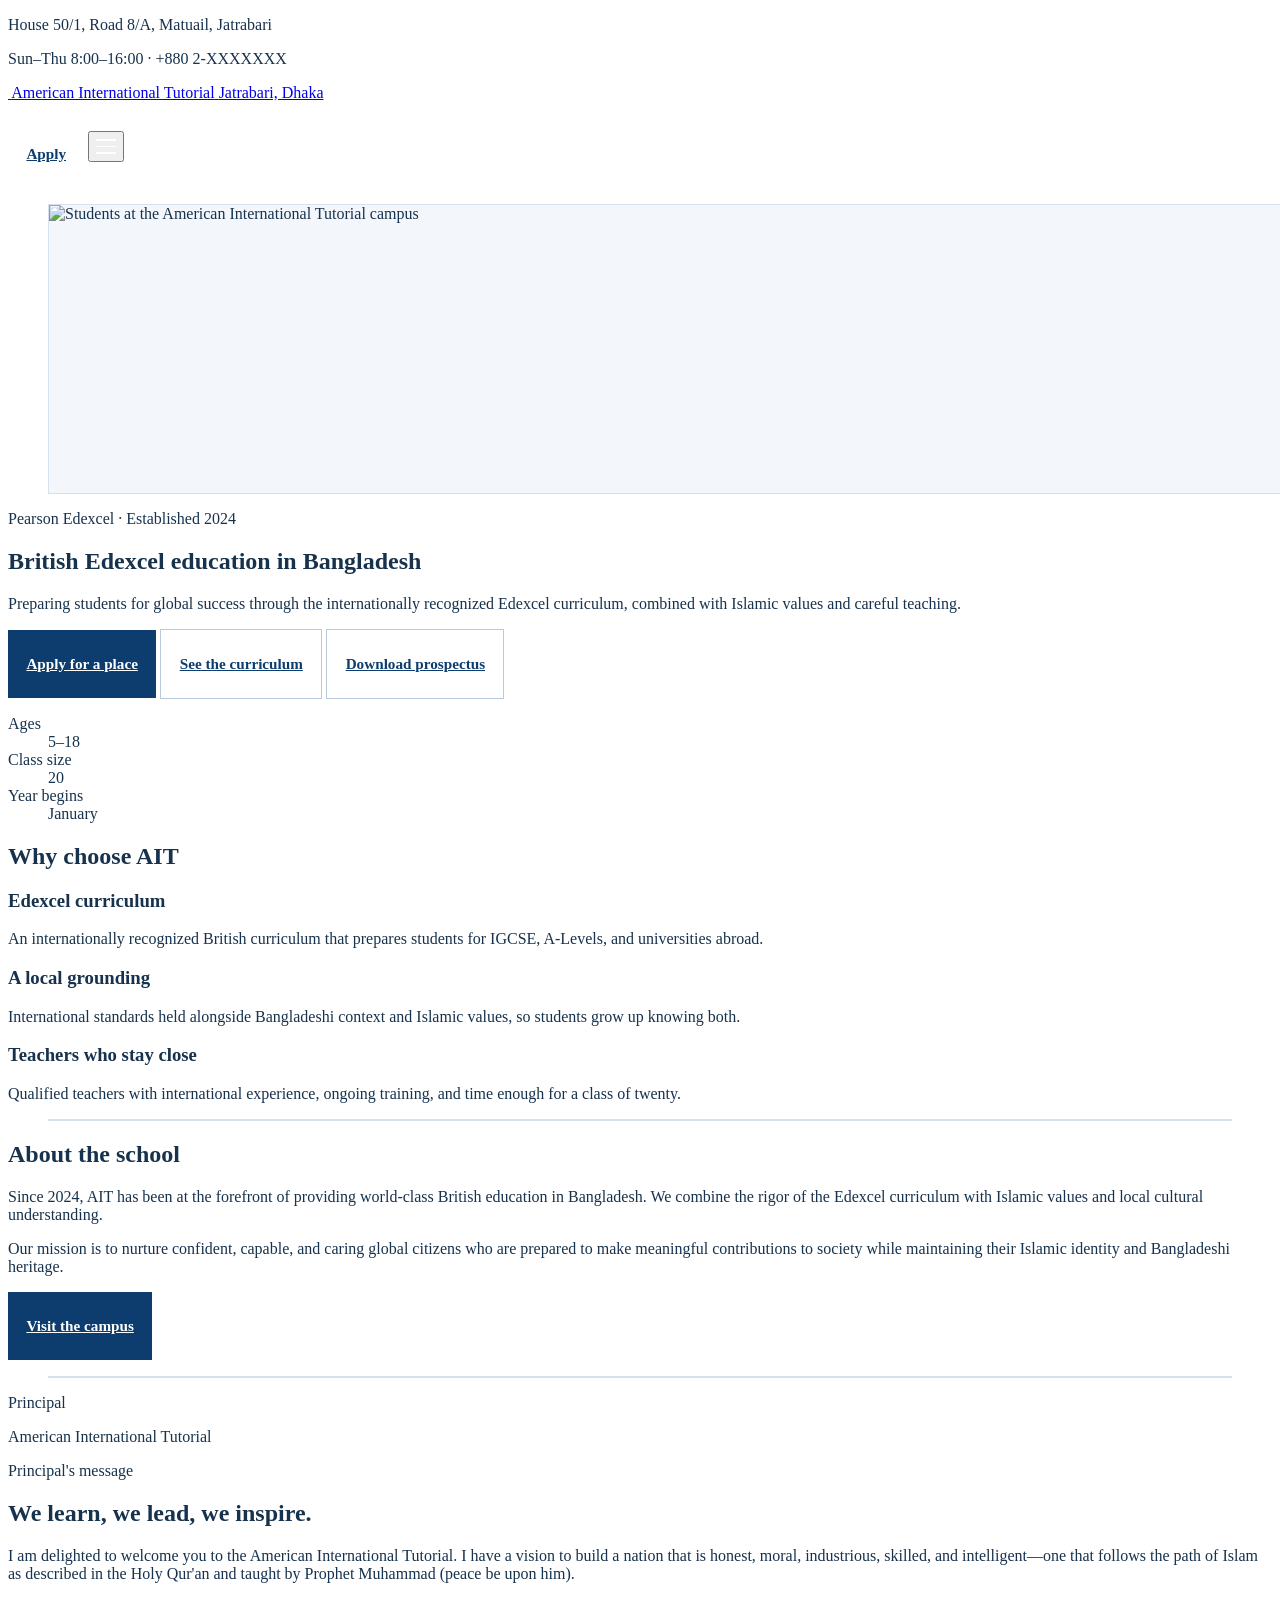
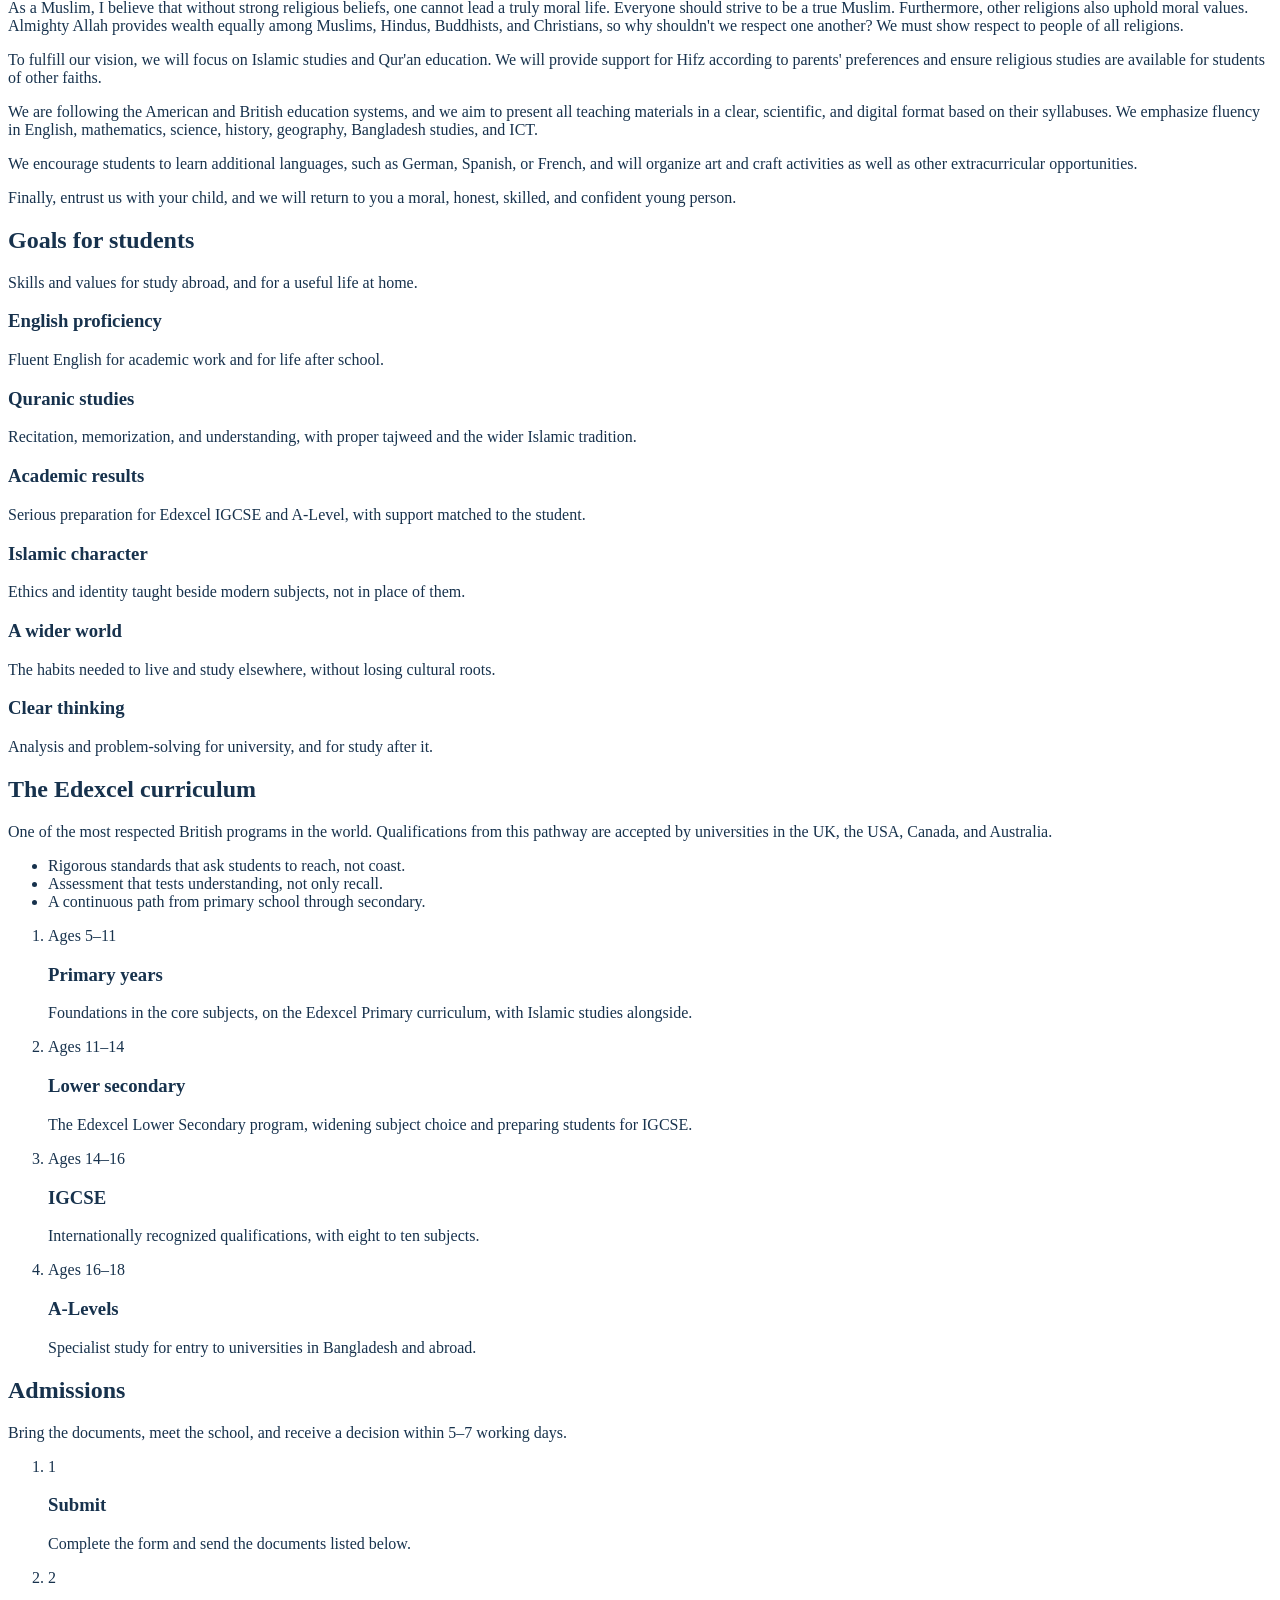
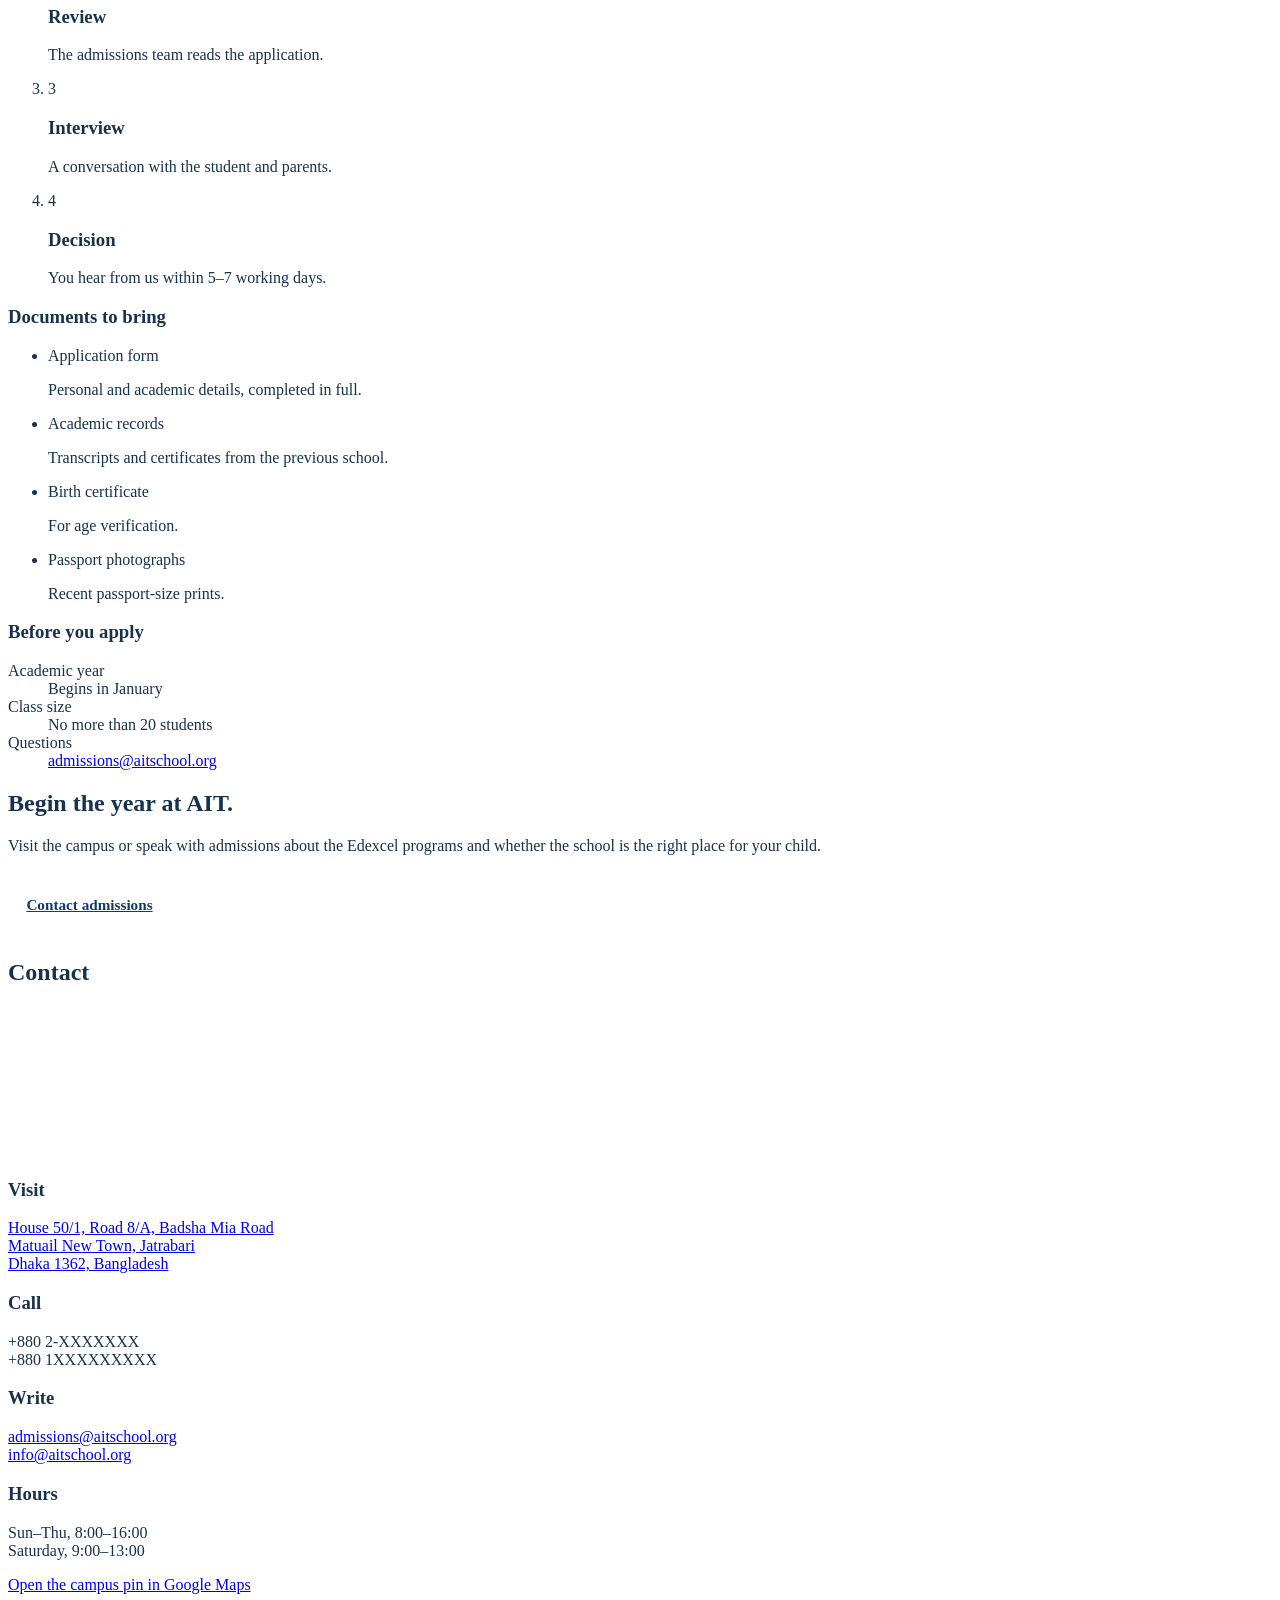
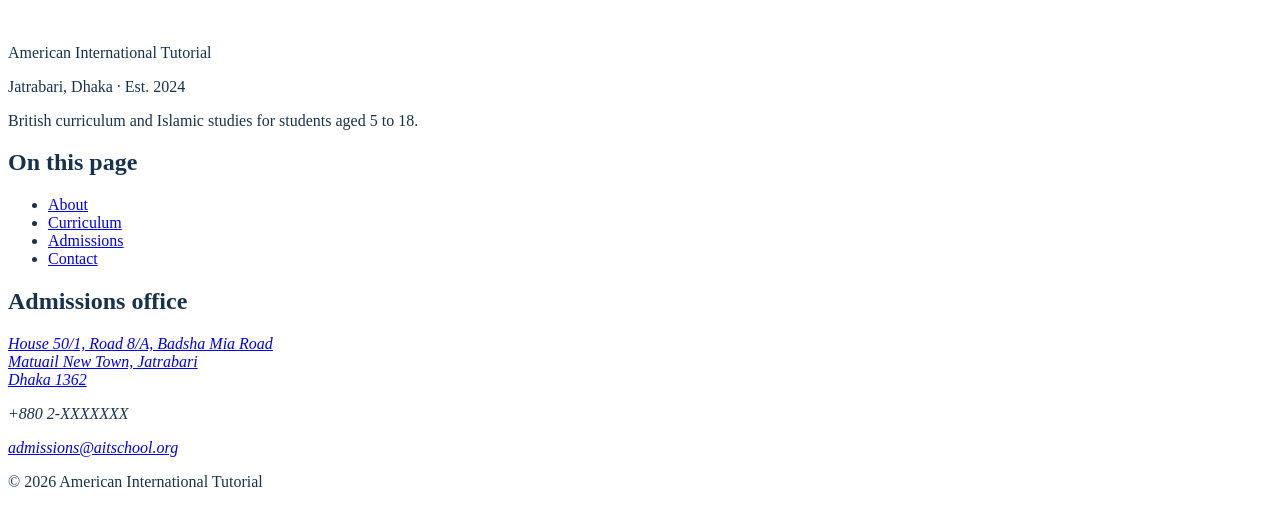
==== index.html @ b74f678c "update" ====
<!DOCTYPE html>
<html lang="en">

<head>
  <meta charset="UTF-8" />
  <meta name="viewport" content="width=device-width, initial-scale=1.0" />
  <title>American International Tutorial — British Edexcel education in Dhaka</title>
  <meta name="description"
    content="American International Tutorial in Matuail, Jatrabari, Dhaka offers Pearson Edexcel education alongside Islamic studies, from the primary years through A-Levels." />

  <link rel="icon" type="image/png" href="./fav/favicon-96x96.png" sizes="96x96" />
  <link rel="icon" type="image/svg+xml" href="./fav/favicon.svg" />
  <link rel="shortcut icon" href="./fav/favicon.ico" />
  <link rel="apple-touch-icon" sizes="180x180" href="./fav/apple-touch-icon.png" />
  <meta name="apple-mobile-web-app-title" content="AIT" />
  <link rel="manifest" href="./fav/site.webmanifest" />

  <link rel="preconnect" href="https://fonts.googleapis.com" />
  <link rel="preconnect" href="https://fonts.gstatic.com" crossorigin />
  <link href="https://fonts.googleapis.com/css2?family=Plus+Jakarta+Sans:wght@400;500;600;700&display=swap"
    rel="stylesheet" />

  <script src="https://cdn.tailwindcss.com"></script>
  <script>
    tailwind.config = {
      theme: {
        extend: {
          fontFamily: {
            sans: ["Plus Jakarta Sans", "sans-serif"],
          },
          colors: {
            navy: "#0c3d6e",
            school: "#0071bc",
            mist: "#f3f7fb",
            line: "#d5e1ec",
          },
        },
      },
    };
  </script>
  <style>
    :root {
      --navy: #0c3d6e;
      --school: #0071bc;
      --text: #17324d;
      --muted: #52657a;
      --line: #d5e1ec;
      --mist: #f3f7fb;
    }

    html {
      scroll-behavior: smooth;
    }

    body {
      background: #fff;
      color: var(--text);
    }

    ::selection {
      background: #cfe6f6;
      color: var(--navy);
    }

    section[id] {
      scroll-margin-top: 5.25rem;
    }

    h1,
    h2 {
      text-wrap: balance;
    }

    .nav-link {
      color: rgba(255, 255, 255, 0.82);
      font-size: 0.95rem;
      font-weight: 500;
    }

    .nav-link:hover,
    .nav-link.is-active {
      color: #fff;
    }

    .btn {
      display: inline-flex;
      align-items: center;
      justify-content: center;
      gap: 0.5rem;
      min-height: 2.85rem;
      padding: 0.7rem 1.15rem;
      background: var(--navy);
      color: #fff;
      font-size: 0.95rem;
      font-weight: 600;
      transition: background-color 0.2s ease;
    }

    .btn:hover {
      background: var(--school);
    }

    .btn-white {
      background: #fff;
      color: var(--navy);
    }

    .btn-white:hover {
      background: #e7f3fb;
      color: var(--navy);
    }

    .btn-line {
      background: transparent;
      color: var(--navy);
      border: 1px solid #b7c9da;
    }

    .btn-line:hover {
      background: var(--mist);
      color: var(--navy);
    }

    .photo {
      position: relative;
      overflow: hidden;
      background: var(--mist);
      border: 1px solid var(--line);
    }

    .photo img {
      position: absolute;
      inset: 0;
      width: 100%;
      height: 100%;
      object-fit: cover;
    }

    .photo-fallback {
      position: absolute;
      inset: 0;
      display: flex;
      flex-direction: column;
      align-items: center;
      justify-content: center;
      gap: 0.45rem;
      color: #5d7894;
      text-align: center;
      padding: 1rem;
    }

    .photo-fallback strong {
      color: var(--navy);
      font-weight: 600;
      font-size: 0.95rem;
    }

    .photo-fallback span {
      font-size: 0.8rem;
    }

    .hero-photo {
      width: 100%;
      height: 52vh;
      min-height: 18rem;
      border: 0;
    }

    .hero-photo::after {
      content: "";
      position: absolute;
      left: 0;
      right: 0;
      bottom: 0;
      height: 46%;
      background: linear-gradient(to bottom, rgba(255, 255, 255, 0) 0%, rgba(255, 255, 255, 0.55) 38%, #fff 72%, #fff 100%);
      z-index: 1;
      pointer-events: none;
    }

    .hero-title {
      position: relative;
      z-index: 2;
      margin-top: -7.25rem;
      padding: 0 1.5rem;
    }

    .hero-rest {
      padding: 2.25rem 1.5rem 2.75rem;
    }

    @media (min-width: 1024px) {
      .hero-photo {
        height: auto;
        border: 1px solid var(--line);
      }

      .hero-photo::after {
        display: none;
      }

      .hero-title,
      .hero-rest {
        margin-top: 0;
        padding: 0;
      }
    }

    .mobile-menu {
      position: fixed;
      inset: 0;
      z-index: 60;
      background: rgba(8, 32, 56, 0.5);
      opacity: 0;
      visibility: hidden;
      transition: opacity 0.2s ease, visibility 0.2s ease;
    }

    .mobile-menu.is-open {
      opacity: 1;
      visibility: visible;
    }

    .mobile-panel {
      margin-left: auto;
      width: min(100%, 22rem);
      height: 100%;
      background: #fff;
      padding: 1.25rem 1.5rem 2rem;
      transform: translateX(1.25rem);
      transition: transform 0.25s ease;
    }

    .mobile-menu.is-open .mobile-panel {
      transform: translateX(0);
    }

    .menu-toggle span {
      display: block;
      width: 1.25rem;
      height: 1.5px;
      background: #fff;
      margin: 5px 0;
    }

    a:focus-visible,
    button:focus-visible {
      outline: 2px solid #7ec8ef;
      outline-offset: 3px;
    }

    @media (prefers-reduced-motion: reduce) {
      html {
        scroll-behavior: auto;
      }

      .mobile-menu,
      .mobile-panel,
      .btn {
        transition: none;
      }
    }
  </style>
</head>

<body class="font-sans antialiased">
  <div class="bg-[#082844] text-white/75">
    <div class="max-w-6xl mx-auto px-6 py-2 flex flex-wrap items-center justify-between gap-x-6 gap-y-1 text-[0.8rem]">
      <p>House 50/1, Road 8/A, Matuail, Jatrabari</p>
      <p>Sun–Thu 8:00–16:00 <span class="mx-2 text-white/30" aria-hidden="true">·</span> +880 2-XXXXXXX</p>
    </div>
  </div>

  <header id="navbar" class="sticky top-0 z-40 bg-navy text-white">
    <div class="max-w-6xl mx-auto px-6 h-[4.5rem] flex items-center justify-between gap-6">
      <a href="#home" class="flex items-center gap-3 min-w-0">
        <img class="h-11 w-auto shrink-0 bg-white p-1" src="./icons/logo.svg" alt="" />
        <span class="min-w-0">
          <span class="block text-[0.98rem] leading-tight font-semibold truncate">American International Tutorial</span>
          <span class="block text-[0.72rem] text-white/70 mt-0.5">Jatrabari, Dhaka</span>
        </span>
      </a>

      <nav class="hidden xl:flex items-center gap-7" aria-label="Primary">
        <a href="#home" class="nav-link is-active">Home</a>
        <a href="#about" class="nav-link">About</a>
        <a href="#curriculum" class="nav-link">Curriculum</a>
        <a href="#admissions" class="nav-link">Admissions</a>
        <a href="#contact" class="nav-link">Contact</a>
      </nav>

      <div class="flex items-center gap-3">
        <a href="#admissions" class="btn btn-white hidden xl:inline-flex !min-h-0 !py-2 !px-3.5 text-sm">Apply</a>
        <button id="menu-button" class="menu-toggle xl:hidden p-2 -mr-2" aria-expanded="false" aria-controls="mobile-menu" aria-label="Open menu">
          <span></span>
          <span></span>
          <span></span>
        </button>
      </div>
    </div>
  </header>

  <div id="mobile-menu" class="mobile-menu xl:hidden" hidden>
    <div class="mobile-panel">
      <div class="flex items-center justify-between mb-8">
        <span class="font-semibold text-navy">AIT</span>
        <button id="menu-close" class="text-sm text-[#52657a]" aria-label="Close menu">Close</button>
      </div>
      <nav class="flex flex-col text-lg font-semibold" aria-label="Mobile">
        <a href="#home" class="py-3 border-t border-line text-navy">Home</a>
        <a href="#about" class="py-3 border-t border-line text-navy">About</a>
        <a href="#curriculum" class="py-3 border-t border-line text-navy">Curriculum</a>
        <a href="#admissions" class="py-3 border-t border-line text-navy">Admissions</a>
        <a href="#contact" class="py-3 border-t border-b border-line text-navy">Contact</a>
      </nav>
      <a href="#admissions" class="btn mt-8 w-full">Apply for a place</a>
    </div>
  </div>

  <main>
    <section id="home" class="bg-white">
      <div class="lg:max-w-6xl lg:mx-auto lg:px-6 lg:py-16 lg:grid lg:grid-cols-2 lg:gap-14 lg:items-center">
        <figure class="photo hero-photo lg:order-2 lg:aspect-[4/3]">
          <img src="./icons/placeholder.svg" alt="Students at the American International Tutorial campus" />
        </figure>

        <div class="hero-copy lg:order-1">
          <div class="hero-title">
            <p class="text-school font-semibold text-sm mb-3">Pearson Edexcel · Established 2024</p>
            <h1 class="text-[clamp(2.15rem,5vw,3.7rem)] leading-[1.08] font-bold tracking-[-0.03em] text-navy">
              British Edexcel education in Bangladesh
            </h1>
          </div>
          <div class="hero-rest">
            <p class="text-lg leading-relaxed text-[#3d5270] max-w-xl">
              Preparing students for global success through the internationally recognized Edexcel curriculum, combined with Islamic values and careful teaching.
            </p>
            <div class="mt-8 flex flex-wrap gap-3">
              <a href="#admissions" class="btn">Apply for a place</a>
              <a href="#curriculum" class="btn btn-line">See the curriculum</a>
              <a href="./prospectus.pdf" class="btn btn-line" download>Download prospectus</a>
            </div>
            <dl class="mt-10 grid grid-cols-3 gap-4 max-w-lg border-t border-line pt-6">
              <div>
                <dt class="text-xs text-[#6b7f96]">Ages</dt>
                <dd class="mt-1 font-semibold text-navy">5–18</dd>
              </div>
              <div>
                <dt class="text-xs text-[#6b7f96]">Class size</dt>
                <dd class="mt-1 font-semibold text-navy">20</dd>
              </div>
              <div>
                <dt class="text-xs text-[#6b7f96]">Year begins</dt>
                <dd class="mt-1 font-semibold text-navy">January</dd>
              </div>
            </dl>
          </div>
        </div>
      </div>
    </section>

    <section class="bg-mist" aria-label="Why choose AIT">
      <div class="max-w-6xl mx-auto px-6 py-16 lg:py-20">
        <h2 class="text-3xl md:text-4xl font-bold tracking-[-0.02em] text-navy">Why choose AIT</h2>
        <div class="mt-8 grid md:grid-cols-3 gap-4">
          <article class="bg-white border border-line p-6">
            <h3 class="text-lg font-semibold text-navy">Edexcel curriculum</h3>
            <p class="mt-2 text-[#3d5270] leading-relaxed">An internationally recognized British curriculum that prepares students for IGCSE, A-Levels, and universities abroad.</p>
          </article>
          <article class="bg-white border border-line p-6">
            <h3 class="text-lg font-semibold text-navy">A local grounding</h3>
            <p class="mt-2 text-[#3d5270] leading-relaxed">International standards held alongside Bangladeshi context and Islamic values, so students grow up knowing both.</p>
          </article>
          <article class="bg-white border border-line p-6">
            <h3 class="text-lg font-semibold text-navy">Teachers who stay close</h3>
            <p class="mt-2 text-[#3d5270] leading-relaxed">Qualified teachers with international experience, ongoing training, and time enough for a class of twenty.</p>
          </article>
        </div>
      </div>
    </section>

    <section id="about" class="bg-white">
      <div class="max-w-6xl mx-auto px-6 py-16 lg:py-20 grid lg:grid-cols-2 gap-10 lg:gap-14 items-center">
        <figure class="photo aspect-[4/3]">
          <img src="./icons/placeholder.svg" alt="The AIT campus in Matuail, Jatrabari" />
        </figure>
        <div>
          <h2 class="text-3xl md:text-4xl font-bold tracking-[-0.02em] text-navy">About the school</h2>
          <p class="mt-5 text-lg leading-relaxed text-[#3d5270]">
            Since 2024, AIT has been at the forefront of providing world-class British education in Bangladesh. We combine the rigor of the Edexcel curriculum with Islamic values and local cultural understanding.
          </p>
          <p class="mt-4 leading-relaxed text-[#3d5270]">
            Our mission is to nurture confident, capable, and caring global citizens who are prepared to make meaningful contributions to society while maintaining their Islamic identity and Bangladeshi heritage.
          </p>
          <a href="#contact" class="btn mt-8">Visit the campus</a>
        </div>
      </div>
    </section>

    <section class="bg-mist" aria-labelledby="principal-heading">
      <div class="max-w-6xl mx-auto px-6 py-16 lg:py-20 grid lg:grid-cols-12 gap-10 lg:gap-14">
        <div class="lg:col-span-4">
          <figure class="photo aspect-[3/4]">
            <img src="./icons/placeholder.svg" alt="Principal of American International Tutorial" />
          </figure>
          <p class="mt-4 font-semibold text-navy">Principal</p>
          <p class="text-sm text-[#52657a]">American International Tutorial</p>
        </div>

        <div class="lg:col-span-8">
          <p class="text-school font-semibold text-sm mb-3">Principal's message</p>
          <h2 id="principal-heading" class="text-3xl md:text-4xl font-bold tracking-[-0.02em] text-navy">
            We learn, we lead, we inspire.
          </h2>
          <div class="mt-6 space-y-4 leading-relaxed text-[#3d5270]">
            <p>
              I am delighted to welcome you to the American International Tutorial. I have a vision to build a nation that is honest, moral, industrious, skilled, and intelligent—one that follows the path of Islam as described in the Holy Qur'an and taught by Prophet Muhammad (peace be upon him).
            </p>
            <p>
              As a Muslim, I believe that without strong religious beliefs, one cannot lead a truly moral life. Everyone should strive to be a true Muslim. Furthermore, other religions also uphold moral values. Almighty Allah provides wealth equally among Muslims, Hindus, Buddhists, and Christians, so why shouldn't we respect one another? We must show respect to people of all religions.
            </p>
            <p>
              To fulfill our vision, we will focus on Islamic studies and Qur'an education. We will provide support for Hifz according to parents' preferences and ensure religious studies are available for students of other faiths.
            </p>
            <p>
              We are following the American and British education systems, and we aim to present all teaching materials in a clear, scientific, and digital format based on their syllabuses. We emphasize fluency in English, mathematics, science, history, geography, Bangladesh studies, and ICT.
            </p>
            <p>
              We encourage students to learn additional languages, such as German, Spanish, or French, and will organize art and craft activities as well as other extracurricular opportunities.
            </p>
            <p class="font-semibold text-navy">
              Finally, entrust us with your child, and we will return to you a moral, honest, skilled, and confident young person.
            </p>
          </div>
        </div>
      </div>
    </section>

    <section class="bg-white" aria-labelledby="goals-heading">
      <div class="max-w-6xl mx-auto px-6 py-16 lg:py-20">
        <h2 id="goals-heading" class="text-3xl md:text-4xl font-bold tracking-[-0.02em] text-navy">Goals for students</h2>
        <p class="mt-3 max-w-2xl text-[#3d5270]">Skills and values for study abroad, and for a useful life at home.</p>
        <div class="mt-8 grid sm:grid-cols-2 lg:grid-cols-3 gap-4">
          <article class="border border-line p-5">
            <h3 class="font-semibold text-navy">English proficiency</h3>
            <p class="mt-2 text-sm leading-relaxed text-[#3d5270]">Fluent English for academic work and for life after school.</p>
          </article>
          <article class="border border-line p-5">
            <h3 class="font-semibold text-navy">Quranic studies</h3>
            <p class="mt-2 text-sm leading-relaxed text-[#3d5270]">Recitation, memorization, and understanding, with proper tajweed and the wider Islamic tradition.</p>
          </article>
          <article class="border border-line p-5">
            <h3 class="font-semibold text-navy">Academic results</h3>
            <p class="mt-2 text-sm leading-relaxed text-[#3d5270]">Serious preparation for Edexcel IGCSE and A-Level, with support matched to the student.</p>
          </article>
          <article class="border border-line p-5">
            <h3 class="font-semibold text-navy">Islamic character</h3>
            <p class="mt-2 text-sm leading-relaxed text-[#3d5270]">Ethics and identity taught beside modern subjects, not in place of them.</p>
          </article>
          <article class="border border-line p-5">
            <h3 class="font-semibold text-navy">A wider world</h3>
            <p class="mt-2 text-sm leading-relaxed text-[#3d5270]">The habits needed to live and study elsewhere, without losing cultural roots.</p>
          </article>
          <article class="border border-line p-5">
            <h3 class="font-semibold text-navy">Clear thinking</h3>
            <p class="mt-2 text-sm leading-relaxed text-[#3d5270]">Analysis and problem-solving for university, and for study after it.</p>
          </article>
        </div>
      </div>
    </section>

    <section id="curriculum" class="bg-mist">
      <div class="max-w-6xl mx-auto px-6 py-16 lg:py-20 grid lg:grid-cols-2 gap-12">
        <div>
          <h2 class="text-3xl md:text-4xl font-bold tracking-[-0.02em] text-navy">The Edexcel curriculum</h2>
          <p class="mt-5 text-lg leading-relaxed text-[#3d5270]">
            One of the most respected British programs in the world. Qualifications from this pathway are accepted by universities in the UK, the USA, Canada, and Australia.
          </p>
          <ul class="mt-6 space-y-3 text-[#3d5270]">
            <li class="flex gap-3"><span class="mt-2 h-1.5 w-1.5 shrink-0 bg-school"></span>Rigorous standards that ask students to reach, not coast.</li>
            <li class="flex gap-3"><span class="mt-2 h-1.5 w-1.5 shrink-0 bg-school"></span>Assessment that tests understanding, not only recall.</li>
            <li class="flex gap-3"><span class="mt-2 h-1.5 w-1.5 shrink-0 bg-school"></span>A continuous path from primary school through secondary.</li>
          </ul>
        </div>
        <ol class="bg-white border border-line divide-y divide-line">
          <li class="p-5 sm:p-6 grid sm:grid-cols-[6.5rem_1fr] gap-2">
            <p class="text-sm font-semibold text-school">Ages 5–11</p>
            <div>
              <h3 class="font-semibold text-navy">Primary years</h3>
              <p class="mt-1 text-sm leading-relaxed text-[#3d5270]">Foundations in the core subjects, on the Edexcel Primary curriculum, with Islamic studies alongside.</p>
            </div>
          </li>
          <li class="p-5 sm:p-6 grid sm:grid-cols-[6.5rem_1fr] gap-2">
            <p class="text-sm font-semibold text-school">Ages 11–14</p>
            <div>
              <h3 class="font-semibold text-navy">Lower secondary</h3>
              <p class="mt-1 text-sm leading-relaxed text-[#3d5270]">The Edexcel Lower Secondary program, widening subject choice and preparing students for IGCSE.</p>
            </div>
          </li>
          <li class="p-5 sm:p-6 grid sm:grid-cols-[6.5rem_1fr] gap-2">
            <p class="text-sm font-semibold text-school">Ages 14–16</p>
            <div>
              <h3 class="font-semibold text-navy">IGCSE</h3>
              <p class="mt-1 text-sm leading-relaxed text-[#3d5270]">Internationally recognized qualifications, with eight to ten subjects.</p>
            </div>
          </li>
          <li class="p-5 sm:p-6 grid sm:grid-cols-[6.5rem_1fr] gap-2">
            <p class="text-sm font-semibold text-school">Ages 16–18</p>
            <div>
              <h3 class="font-semibold text-navy">A-Levels</h3>
              <p class="mt-1 text-sm leading-relaxed text-[#3d5270]">Specialist study for entry to universities in Bangladesh and abroad.</p>
            </div>
          </li>
        </ol>
      </div>
    </section>

    <section id="admissions" class="bg-white">
      <div class="max-w-6xl mx-auto px-6 py-16 lg:py-20">
        <h2 class="text-3xl md:text-4xl font-bold tracking-[-0.02em] text-navy">Admissions</h2>
        <p class="mt-3 max-w-2xl text-[#3d5270]">Bring the documents, meet the school, and receive a decision within 5–7 working days.</p>

        <ol class="mt-8 grid sm:grid-cols-2 lg:grid-cols-4 gap-4">
          <li class="bg-mist p-5">
            <p class="text-school font-bold">1</p>
            <h3 class="mt-2 font-semibold text-navy">Submit</h3>
            <p class="mt-1 text-sm text-[#3d5270]">Complete the form and send the documents listed below.</p>
          </li>
          <li class="bg-mist p-5">
            <p class="text-school font-bold">2</p>
            <h3 class="mt-2 font-semibold text-navy">Review</h3>
            <p class="mt-1 text-sm text-[#3d5270]">The admissions team reads the application.</p>
          </li>
          <li class="bg-mist p-5">
            <p class="text-school font-bold">3</p>
            <h3 class="mt-2 font-semibold text-navy">Interview</h3>
            <p class="mt-1 text-sm text-[#3d5270]">A conversation with the student and parents.</p>
          </li>
          <li class="bg-mist p-5">
            <p class="text-school font-bold">4</p>
            <h3 class="mt-2 font-semibold text-navy">Decision</h3>
            <p class="mt-1 text-sm text-[#3d5270]">You hear from us within 5–7 working days.</p>
          </li>
        </ol>

        <div class="mt-10 grid lg:grid-cols-2 gap-8">
          <div>
            <h3 class="font-semibold text-navy">Documents to bring</h3>
            <ul class="mt-4 divide-y divide-line border-y border-line">
              <li class="py-3">
                <p class="font-medium text-navy">Application form</p>
                <p class="text-sm text-[#52657a]">Personal and academic details, completed in full.</p>
              </li>
              <li class="py-3">
                <p class="font-medium text-navy">Academic records</p>
                <p class="text-sm text-[#52657a]">Transcripts and certificates from the previous school.</p>
              </li>
              <li class="py-3">
                <p class="font-medium text-navy">Birth certificate</p>
                <p class="text-sm text-[#52657a]">For age verification.</p>
              </li>
              <li class="py-3">
                <p class="font-medium text-navy">Passport photographs</p>
                <p class="text-sm text-[#52657a]">Recent passport-size prints.</p>
              </li>
            </ul>
          </div>
          <aside class="bg-navy text-white p-7 h-fit">
            <h3 class="text-xl font-semibold">Before you apply</h3>
            <dl class="mt-5 space-y-4">
              <div>
                <dt class="text-sm text-white/70">Academic year</dt>
                <dd class="font-medium">Begins in January</dd>
              </div>
              <div>
                <dt class="text-sm text-white/70">Class size</dt>
                <dd class="font-medium">No more than 20 students</dd>
              </div>
              <div>
                <dt class="text-sm text-white/70">Questions</dt>
                <dd><a class="underline underline-offset-2" href="mailto:admissions@aitschool.org">admissions@aitschool.org</a></dd>
              </div>
            </dl>
          </aside>
        </div>
      </div>
    </section>

    <section class="bg-navy text-white">
      <div class="max-w-6xl mx-auto px-6 py-14 grid lg:grid-cols-12 gap-6 items-center">
        <div class="lg:col-span-8">
          <h2 class="text-3xl md:text-4xl font-bold tracking-[-0.02em]">Begin the year at AIT.</h2>
          <p class="mt-3 text-white/80 max-w-xl">Visit the campus or speak with admissions about the Edexcel programs and whether the school is the right place for your child.</p>
        </div>
        <div class="lg:col-span-4 lg:justify-self-end">
          <a href="#contact" class="btn btn-white">Contact admissions</a>
        </div>
      </div>
    </section>

    <section id="contact" class="bg-white">
      <div class="max-w-6xl mx-auto px-6 py-16 lg:py-20">
        <h2 class="text-3xl md:text-4xl font-bold tracking-[-0.02em] text-navy">Contact</h2>
        <div class="mt-8 grid lg:grid-cols-[minmax(0,1.5fr)_minmax(16rem,0.7fr)] gap-4 lg:items-stretch">
          <div class="border border-line flex flex-col min-h-80">
            <iframe
              title="Map of American International Tutorial, Matuail, Jatrabari, Dhaka"
              src="https://maps.google.com/maps?q=23.6994102,90.4747484&z=16&output=embed"
              class="block w-full flex-1 min-h-80"
              style="border:0"
              loading="lazy"
              referrerpolicy="no-referrer-when-downgrade"></iframe>
          </div>
          <div class="grid content-start gap-4">
            <article class="border border-line p-5">
              <h3 class="text-sm font-semibold text-school">Visit</h3>
              <p class="mt-2 text-navy leading-relaxed">
                <a class="hover:text-school" href="https://maps.app.goo.gl/FdvYZ2ABRMLW7zpc9" target="_blank" rel="noopener noreferrer">House 50/1, Road 8/A, Badsha Mia Road<br />Matuail New Town, Jatrabari<br />Dhaka 1362, Bangladesh</a>
              </p>
            </article>
            <article class="border border-line p-5">
              <h3 class="text-sm font-semibold text-school">Call</h3>
              <p class="mt-2 text-navy leading-relaxed">+880 2-XXXXXXX<br />+880 1XXXXXXXXX</p>
            </article>
            <article class="border border-line p-5">
              <h3 class="text-sm font-semibold text-school">Write</h3>
              <p class="mt-2 leading-relaxed">
                <a class="text-navy hover:text-school" href="mailto:admissions@aitschool.org">admissions@aitschool.org</a><br />
                <a class="text-navy hover:text-school" href="mailto:info@aitschool.org">info@aitschool.org</a>
              </p>
            </article>
            <article class="border border-line p-5">
              <h3 class="text-sm font-semibold text-school">Hours</h3>
              <p class="mt-2 text-navy leading-relaxed">Sun–Thu, 8:00–16:00<br />Saturday, 9:00–13:00</p>
            </article>
            <p class="text-sm">
              <a class="font-semibold text-school hover:text-navy" href="https://maps.app.goo.gl/FdvYZ2ABRMLW7zpc9" target="_blank" rel="noopener noreferrer">Open the campus pin in Google Maps</a>
            </p>
          </div>
        </div>
      </div>
    </section>
  </main>

  <footer class="bg-[#082844] text-white/75">
    <div class="max-w-6xl mx-auto px-6 py-12 grid md:grid-cols-12 gap-10">
      <div class="md:col-span-5">
        <div class="flex items-center gap-3">
          <img class="h-14 w-auto bg-white p-1.5" src="./icons/logo.svg" alt="" />
          <div>
            <p class="text-lg font-semibold text-white">American International Tutorial</p>
            <p class="text-sm text-white/60 mt-0.5">Jatrabari, Dhaka · Est. 2024</p>
          </div>
        </div>
        <p class="mt-4 max-w-sm leading-relaxed">British curriculum and Islamic studies for students aged 5 to 18.</p>
      </div>
      <div class="md:col-span-3">
        <h2 class="text-sm font-semibold text-white">On this page</h2>
        <ul class="mt-3 space-y-2">
          <li><a href="#about" class="hover:text-white">About</a></li>
          <li><a href="#curriculum" class="hover:text-white">Curriculum</a></li>
          <li><a href="#admissions" class="hover:text-white">Admissions</a></li>
          <li><a href="#contact" class="hover:text-white">Contact</a></li>
        </ul>
      </div>
      <div class="md:col-span-4">
        <h2 class="text-sm font-semibold text-white">Admissions office</h2>
        <address class="not-italic mt-3 space-y-1 leading-relaxed">
          <p><a class="hover:text-white" href="https://maps.app.goo.gl/FdvYZ2ABRMLW7zpc9" target="_blank" rel="noopener noreferrer">House 50/1, Road 8/A, Badsha Mia Road<br />Matuail New Town, Jatrabari<br />Dhaka 1362</a></p>
          <p class="pt-2">+880 2-XXXXXXX</p>
          <p><a class="hover:text-white" href="mailto:admissions@aitschool.org">admissions@aitschool.org</a></p>
        </address>
      </div>
    </div>
    <div class="border-t border-white/10">
      <div class="max-w-6xl mx-auto px-6 py-4 text-sm text-white/55">
        <p>&copy; 2026 American International Tutorial</p>
      </div>
    </div>
  </footer>

  <script>
    const menu = document.getElementById("mobile-menu");
    const menuButton = document.getElementById("menu-button");
    const menuClose = document.getElementById("menu-close");

    function setMenu(open) {
      menu.hidden = !open;
      menu.classList.toggle("is-open", open);
      menuButton.setAttribute("aria-expanded", open ? "true" : "false");
      menuButton.setAttribute("aria-label", open ? "Close menu" : "Open menu");
      document.body.style.overflow = open ? "hidden" : "";
    }

    menuButton.addEventListener("click", () => setMenu(true));
    menuClose.addEventListener("click", () => setMenu(false));
    menu.addEventListener("click", (event) => {
      if (event.target === menu) setMenu(false);
    });
    menu.querySelectorAll("a").forEach((link) => {
      link.addEventListener("click", () => setMenu(false));
    });
    document.addEventListener("keydown", (event) => {
      if (event.key === "Escape") setMenu(false);
    });

    const navLinks = document.querySelectorAll("header .nav-link");
    const sections = [...document.querySelectorAll("main section[id]")];

    function markCurrentSection() {
      const marker = window.scrollY + 140;
      let current = sections[0]?.id;
      sections.forEach((section) => {
        if (section.offsetTop <= marker) current = section.id;
      });
      navLinks.forEach((link) => {
        link.classList.toggle("is-active", link.getAttribute("href") === "#" + current);
      });
    }

    markCurrentSection();
    window.addEventListener("scroll", markCurrentSection, { passive: true });
  </script>
</body>

</html>
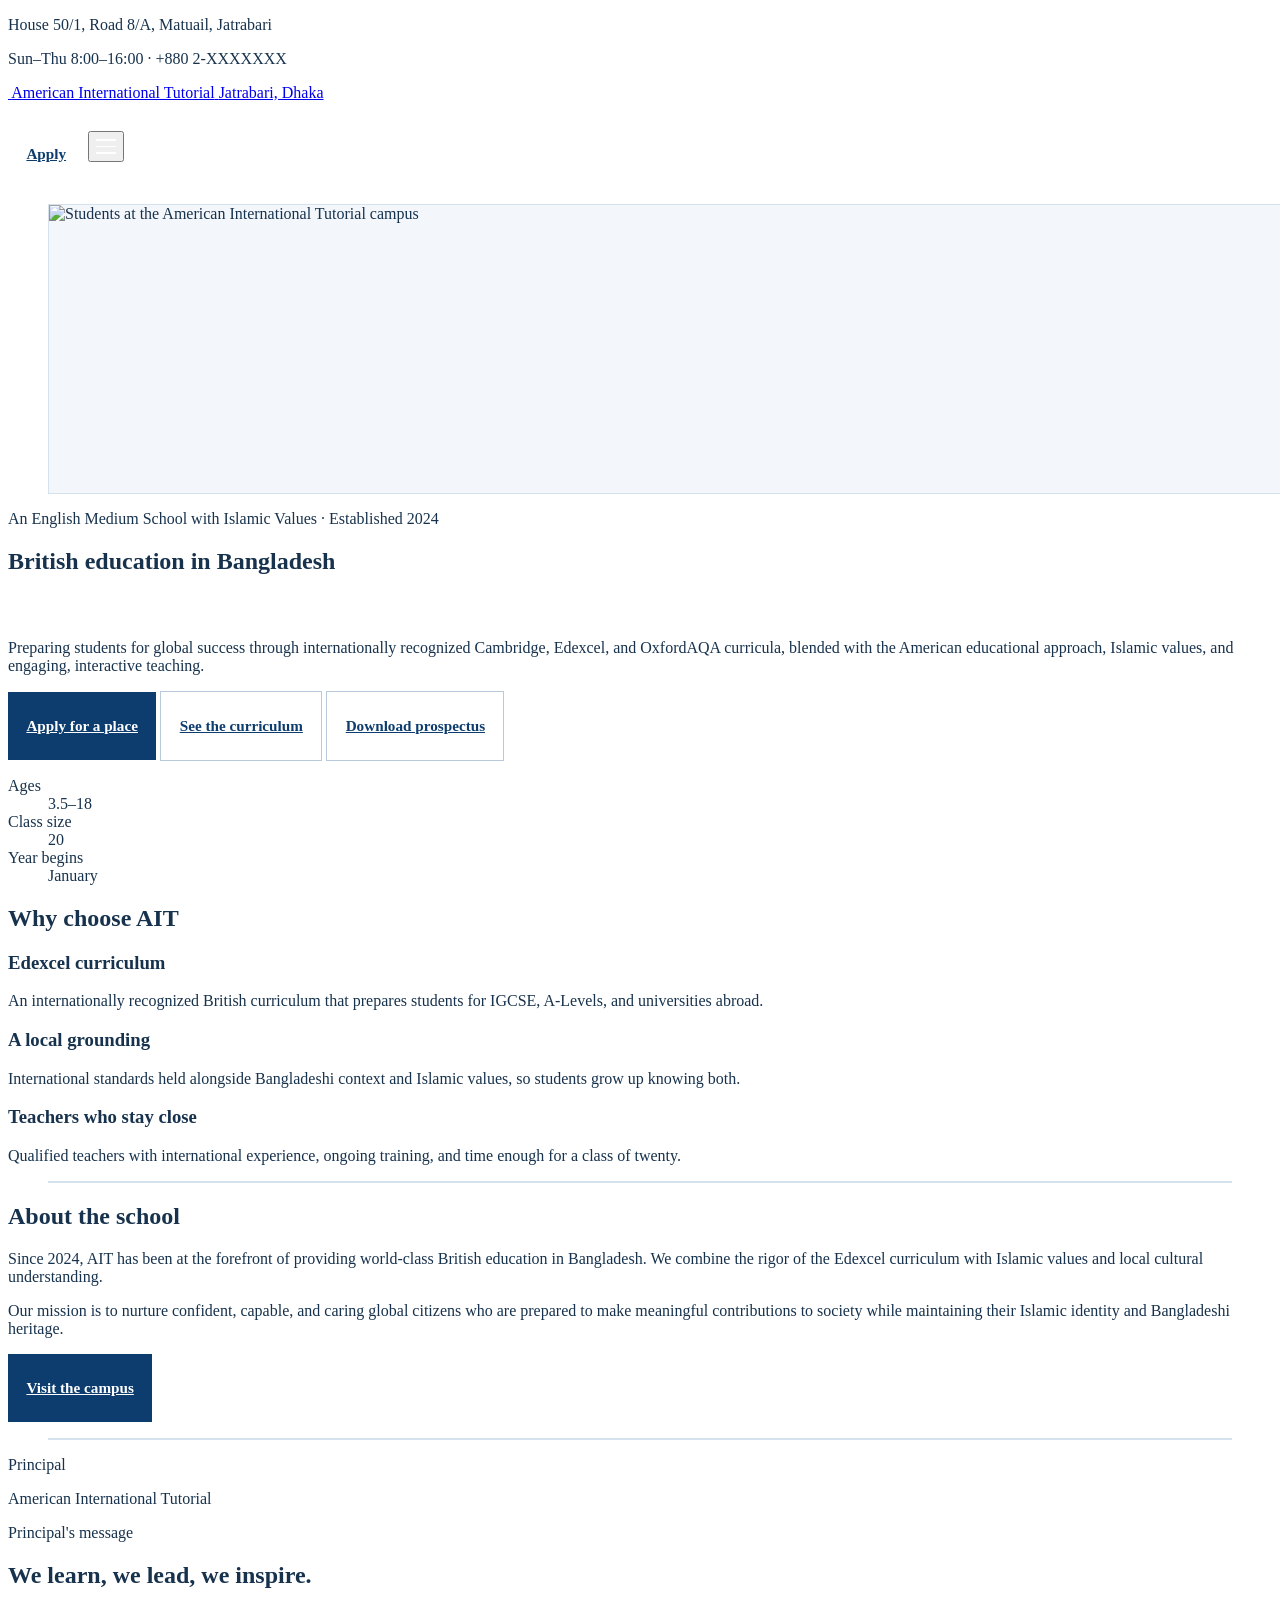
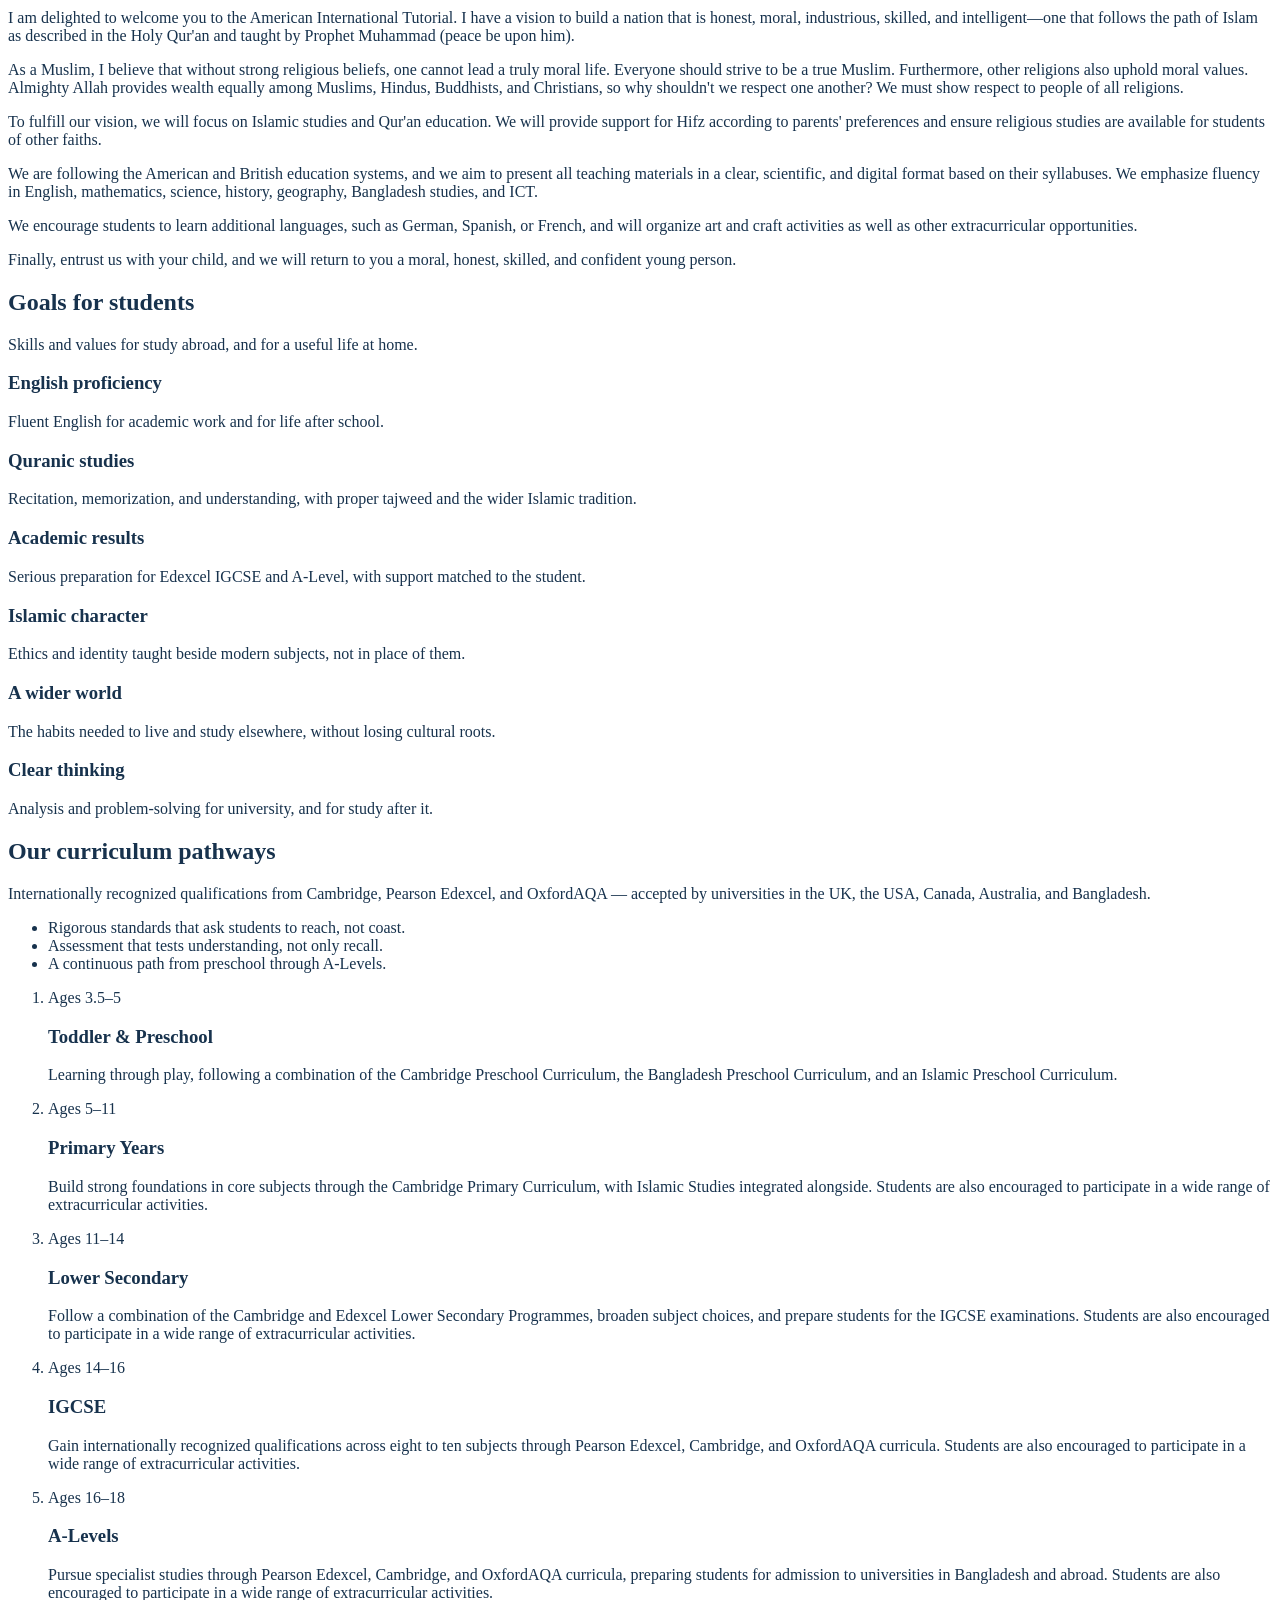
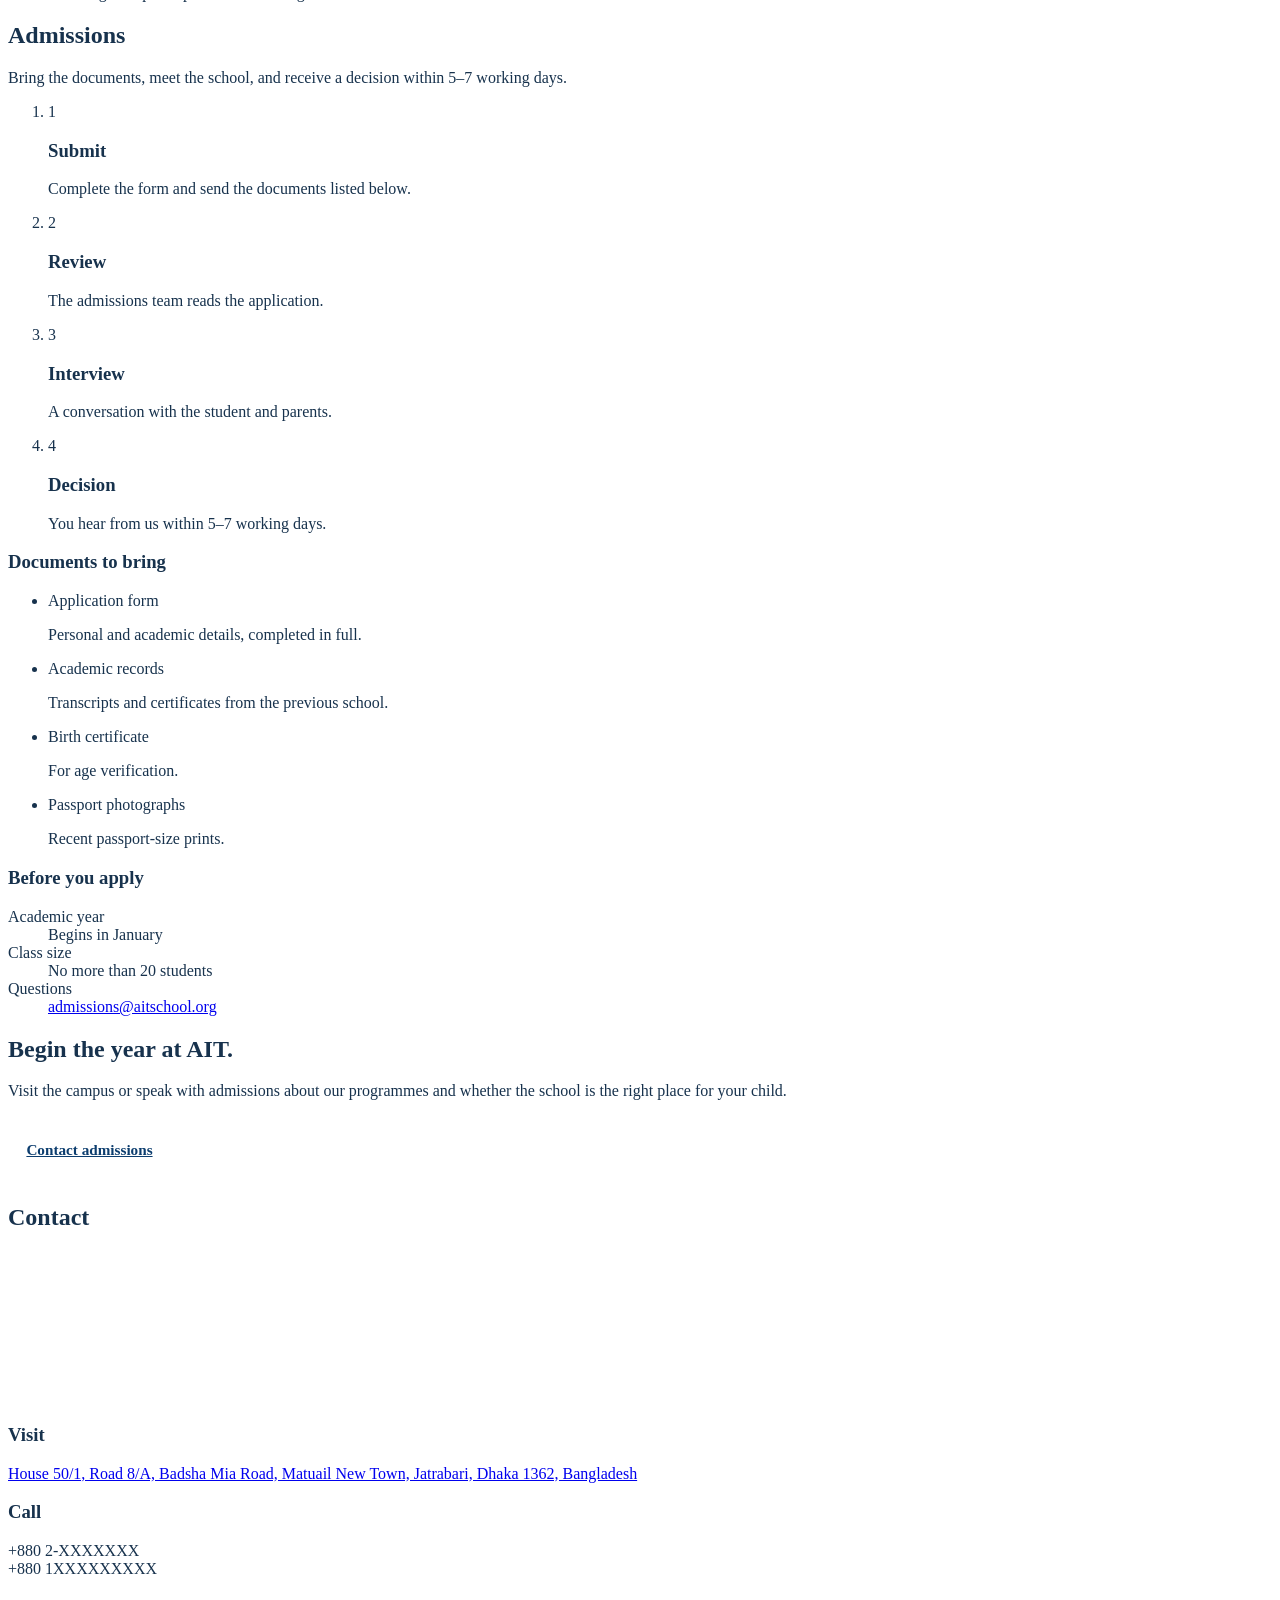
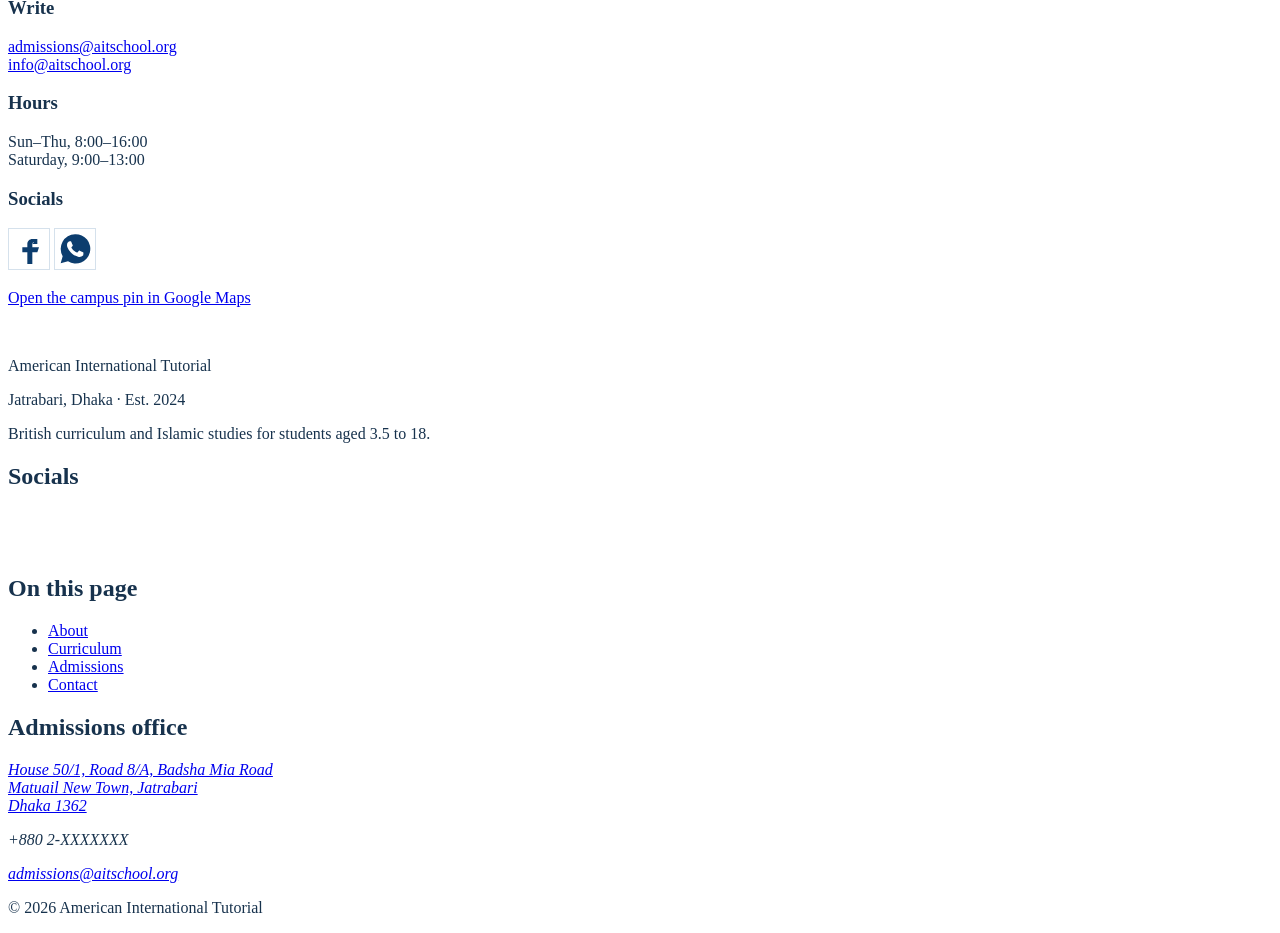
==== commit dd228b39: "updated page" ====
--- a/index.html
+++ b/index.html
@@ -4,9 +4,62 @@
 <head>
   <meta charset="UTF-8" />
   <meta name="viewport" content="width=device-width, initial-scale=1.0" />
-  <title>American International Tutorial — British Edexcel education in Dhaka</title>
+  <title>American International Tutorial — British education in Dhaka</title>
   <meta name="description"
-    content="American International Tutorial in Matuail, Jatrabari, Dhaka offers Pearson Edexcel education alongside Islamic studies, from the primary years through A-Levels." />
+    content="American International Tutorial in Matuail, Jatrabari, Dhaka offers Cambridge, Pearson Edexcel, and OxfordAQA education alongside Islamic studies, from preschool through A-Levels." />
+  <meta name="robots" content="index, follow" />
+  <meta name="theme-color" content="#0c3d6e" />
+  <link rel="canonical" href="https://aitschool.org/" />
+  <link rel="sitemap" type="application/xml" title="Sitemap" href="/sitemap.xml" />
+
+  <meta property="og:type" content="website" />
+  <meta property="og:site_name" content="American International Tutorial" />
+  <meta property="og:title" content="American International Tutorial — British education in Dhaka" />
+  <meta property="og:description"
+    content="Cambridge, Pearson Edexcel, and OxfordAQA education with Islamic studies in Matuail, Jatrabari, Dhaka. Ages 3.5 to 18." />
+  <meta property="og:url" content="https://aitschool.org/" />
+  <meta property="og:locale" content="en" />
+  <meta property="og:image" content="https://aitschool.org/fav/web-app-manifest-512x512.png" />
+
+  <meta name="twitter:card" content="summary" />
+  <meta name="twitter:title" content="American International Tutorial — British education in Dhaka" />
+  <meta name="twitter:description"
+    content="Cambridge, Pearson Edexcel, and OxfordAQA education with Islamic studies in Matuail, Jatrabari, Dhaka. Ages 3.5 to 18." />
+  <meta name="twitter:image" content="https://aitschool.org/fav/web-app-manifest-512x512.png" />
+
+  <script type="application/ld+json">
+    {
+      "@context": "https://schema.org",
+      "@type": "EducationalOrganization",
+      "name": "American International Tutorial",
+      "alternateName": "AIT",
+      "url": "https://aitschool.org/",
+      "logo": "https://aitschool.org/icons/logo.svg",
+      "image": "https://aitschool.org/fav/web-app-manifest-512x512.png",
+      "description": "American International Tutorial in Matuail, Jatrabari, Dhaka offers Cambridge, Pearson Edexcel, and OxfordAQA education alongside Islamic studies, from preschool through A-Levels.",
+      "email": "admissions@aitschool.org",
+      "telephone": "+8801878430805",
+      "foundingDate": "2024",
+      "address": {
+        "@type": "PostalAddress",
+        "streetAddress": "House 50/1, Road 8/A, Badsha Mia Road, Matuail New Town",
+        "addressLocality": "Jatrabari",
+        "addressRegion": "Dhaka",
+        "postalCode": "1362",
+        "addressCountry": "BD"
+      },
+      "geo": {
+        "@type": "GeoCoordinates",
+        "latitude": 23.6994102,
+        "longitude": 90.4747484
+      },
+      "hasMap": "https://maps.app.goo.gl/FdvYZ2ABRMLW7zpc9",
+      "sameAs": [
+        "https://www.facebook.com/",
+        "https://wa.me/8801878430805"
+      ]
+    }
+  </script>
 
   <link rel="icon" type="image/png" href="./fav/favicon-96x96.png" sizes="96x96" />
   <link rel="icon" type="image/svg+xml" href="./fav/favicon.svg" />
@@ -19,6 +72,7 @@
   <link rel="preconnect" href="https://fonts.gstatic.com" crossorigin />
   <link href="https://fonts.googleapis.com/css2?family=Plus+Jakarta+Sans:wght@400;500;600;700&display=swap"
     rel="stylesheet" />
+  <link rel="stylesheet" href="https://unpkg.com/lenis@1.3.26/dist/lenis.css" />
 
   <script src="https://cdn.tailwindcss.com"></script>
   <script>
@@ -48,10 +102,6 @@
       --mist: #f3f7fb;
     }
 
-    html {
-      scroll-behavior: smooth;
-    }
-
     body {
       background: #fff;
       color: var(--text);
@@ -199,10 +249,14 @@
         display: none;
       }
 
-      .hero-title,
+      .hero-title {
+        margin-top: 0;
+        padding: 0;
+      }
+
       .hero-rest {
         margin-top: 0;
-        padding: 0;
+        padding: 1.75rem 0 0;
       }
     }
 
@@ -249,10 +303,34 @@
       outline-offset: 3px;
     }
 
+    .social {
+      display: inline-flex;
+      align-items: center;
+      justify-content: center;
+      width: 2.5rem;
+      height: 2.5rem;
+      border: 1px solid var(--line);
+      color: var(--navy);
+    }
+
+    .social:hover {
+      background: var(--navy);
+      border-color: var(--navy);
+      color: #fff;
+    }
+
+    .social-on-dark {
+      border-color: rgba(255, 255, 255, 0.28);
+      color: #fff;
+    }
+
+    .social-on-dark:hover {
+      background: #fff;
+      border-color: #fff;
+      color: var(--navy);
+    }
+
     @media (prefers-reduced-motion: reduce) {
-      html {
-        scroll-behavior: auto;
-      }
 
       .mobile-menu,
       .mobile-panel,
@@ -291,7 +369,8 @@
 
       <div class="flex items-center gap-3">
         <a href="#admissions" class="btn btn-white hidden xl:inline-flex !min-h-0 !py-2 !px-3.5 text-sm">Apply</a>
-        <button id="menu-button" class="menu-toggle xl:hidden p-2 -mr-2" aria-expanded="false" aria-controls="mobile-menu" aria-label="Open menu">
+        <button id="menu-button" class="menu-toggle xl:hidden p-2 -mr-2" aria-expanded="false"
+          aria-controls="mobile-menu" aria-label="Open menu">
           <span></span>
           <span></span>
           <span></span>
@@ -319,21 +398,24 @@
 
   <main>
     <section id="home" class="bg-white">
-      <div class="lg:max-w-6xl lg:mx-auto lg:px-6 lg:py-16 lg:grid lg:grid-cols-2 lg:gap-14 lg:items-center">
-        <figure class="photo hero-photo lg:order-2 lg:aspect-[4/3]">
+      <div class="lg:max-w-6xl lg:mx-auto lg:px-6 lg:py-16 lg:grid lg:grid-cols-2 lg:gap-14">
+        <figure class="photo hero-photo lg:order-2 lg:h-full">
           <img src="./icons/placeholder.svg" alt="Students at the American International Tutorial campus" />
         </figure>
 
         <div class="hero-copy lg:order-1">
           <div class="hero-title">
-            <p class="text-school font-semibold text-sm mb-3">Pearson Edexcel · Established 2024</p>
+            <p class="text-school font-medium text-xs tracking-wide mb-3">An English Medium School with Islamic Values &middot;
+              Established 2024</p>
             <h1 class="text-[clamp(2.15rem,5vw,3.7rem)] leading-[1.08] font-bold tracking-[-0.03em] text-navy">
-              British Edexcel education in Bangladesh
+              British education in Bangladesh
             </h1>
           </div>
           <div class="hero-rest">
             <p class="text-lg leading-relaxed text-[#3d5270] max-w-xl">
-              Preparing students for global success through the internationally recognized Edexcel curriculum, combined with Islamic values and careful teaching.
+              Preparing students for global success through internationally recognized Cambridge, Edexcel, and OxfordAQA
+              curricula, blended with the American educational approach, Islamic values, and engaging, interactive
+              teaching.
             </p>
             <div class="mt-8 flex flex-wrap gap-3">
               <a href="#admissions" class="btn">Apply for a place</a>
@@ -343,7 +425,7 @@
             <dl class="mt-10 grid grid-cols-3 gap-4 max-w-lg border-t border-line pt-6">
               <div>
                 <dt class="text-xs text-[#6b7f96]">Ages</dt>
-                <dd class="mt-1 font-semibold text-navy">5–18</dd>
+                <dd class="mt-1 font-semibold text-navy">3.5–18</dd>
               </div>
               <div>
                 <dt class="text-xs text-[#6b7f96]">Class size</dt>
@@ -365,15 +447,18 @@
         <div class="mt-8 grid md:grid-cols-3 gap-4">
           <article class="bg-white border border-line p-6">
             <h3 class="text-lg font-semibold text-navy">Edexcel curriculum</h3>
-            <p class="mt-2 text-[#3d5270] leading-relaxed">An internationally recognized British curriculum that prepares students for IGCSE, A-Levels, and universities abroad.</p>
+            <p class="mt-2 text-[#3d5270] leading-relaxed">An internationally recognized British curriculum that
+              prepares students for IGCSE, A-Levels, and universities abroad.</p>
           </article>
           <article class="bg-white border border-line p-6">
             <h3 class="text-lg font-semibold text-navy">A local grounding</h3>
-            <p class="mt-2 text-[#3d5270] leading-relaxed">International standards held alongside Bangladeshi context and Islamic values, so students grow up knowing both.</p>
+            <p class="mt-2 text-[#3d5270] leading-relaxed">International standards held alongside Bangladeshi context
+              and Islamic values, so students grow up knowing both.</p>
           </article>
           <article class="bg-white border border-line p-6">
             <h3 class="text-lg font-semibold text-navy">Teachers who stay close</h3>
-            <p class="mt-2 text-[#3d5270] leading-relaxed">Qualified teachers with international experience, ongoing training, and time enough for a class of twenty.</p>
+            <p class="mt-2 text-[#3d5270] leading-relaxed">Qualified teachers with international experience, ongoing
+              training, and time enough for a class of twenty.</p>
           </article>
         </div>
       </div>
@@ -386,11 +471,13 @@
         </figure>
         <div>
           <h2 class="text-3xl md:text-4xl font-bold tracking-[-0.02em] text-navy">About the school</h2>
-          <p class="mt-5 text-lg leading-relaxed text-[#3d5270]">
-            Since 2024, AIT has been at the forefront of providing world-class British education in Bangladesh. We combine the rigor of the Edexcel curriculum with Islamic values and local cultural understanding.
+          <p class="mt-5 leading-relaxed text-[#3d5270]">
+            Since 2024, AIT has been at the forefront of providing world-class British education in Bangladesh. We
+            combine the rigor of the Edexcel curriculum with Islamic values and local cultural understanding.
           </p>
           <p class="mt-4 leading-relaxed text-[#3d5270]">
-            Our mission is to nurture confident, capable, and caring global citizens who are prepared to make meaningful contributions to society while maintaining their Islamic identity and Bangladeshi heritage.
+            Our mission is to nurture confident, capable, and caring global citizens who are prepared to make meaningful
+            contributions to society while maintaining their Islamic identity and Bangladeshi heritage.
           </p>
           <a href="#contact" class="btn mt-8">Visit the campus</a>
         </div>
@@ -414,22 +501,33 @@
           </h2>
           <div class="mt-6 space-y-4 leading-relaxed text-[#3d5270]">
             <p>
-              I am delighted to welcome you to the American International Tutorial. I have a vision to build a nation that is honest, moral, industrious, skilled, and intelligent—one that follows the path of Islam as described in the Holy Qur'an and taught by Prophet Muhammad (peace be upon him).
+              I am delighted to welcome you to the American International Tutorial. I have a vision to build a nation
+              that is honest, moral, industrious, skilled, and intelligent—one that follows the path of Islam as
+              described in the Holy Qur'an and taught by Prophet Muhammad (peace be upon him).
             </p>
             <p>
-              As a Muslim, I believe that without strong religious beliefs, one cannot lead a truly moral life. Everyone should strive to be a true Muslim. Furthermore, other religions also uphold moral values. Almighty Allah provides wealth equally among Muslims, Hindus, Buddhists, and Christians, so why shouldn't we respect one another? We must show respect to people of all religions.
+              As a Muslim, I believe that without strong religious beliefs, one cannot lead a truly moral life. Everyone
+              should strive to be a true Muslim. Furthermore, other religions also uphold moral values. Almighty Allah
+              provides wealth equally among Muslims, Hindus, Buddhists, and Christians, so why shouldn't we respect one
+              another? We must show respect to people of all religions.
             </p>
             <p>
-              To fulfill our vision, we will focus on Islamic studies and Qur'an education. We will provide support for Hifz according to parents' preferences and ensure religious studies are available for students of other faiths.
+              To fulfill our vision, we will focus on Islamic studies and Qur'an education. We will provide support for
+              Hifz according to parents' preferences and ensure religious studies are available for students of other
+              faiths.
             </p>
             <p>
-              We are following the American and British education systems, and we aim to present all teaching materials in a clear, scientific, and digital format based on their syllabuses. We emphasize fluency in English, mathematics, science, history, geography, Bangladesh studies, and ICT.
+              We are following the American and British education systems, and we aim to present all teaching materials
+              in a clear, scientific, and digital format based on their syllabuses. We emphasize fluency in English,
+              mathematics, science, history, geography, Bangladesh studies, and ICT.
             </p>
             <p>
-              We encourage students to learn additional languages, such as German, Spanish, or French, and will organize art and craft activities as well as other extracurricular opportunities.
+              We encourage students to learn additional languages, such as German, Spanish, or French, and will organize
+              art and craft activities as well as other extracurricular opportunities.
             </p>
             <p class="font-semibold text-navy">
-              Finally, entrust us with your child, and we will return to you a moral, honest, skilled, and confident young person.
+              Finally, entrust us with your child, and we will return to you a moral, honest, skilled, and confident
+              young person.
             </p>
           </div>
         </div>
@@ -438,32 +536,39 @@
 
     <section class="bg-white" aria-labelledby="goals-heading">
       <div class="max-w-6xl mx-auto px-6 py-16 lg:py-20">
-        <h2 id="goals-heading" class="text-3xl md:text-4xl font-bold tracking-[-0.02em] text-navy">Goals for students</h2>
+        <h2 id="goals-heading" class="text-3xl md:text-4xl font-bold tracking-[-0.02em] text-navy">Goals for students
+        </h2>
         <p class="mt-3 max-w-2xl text-[#3d5270]">Skills and values for study abroad, and for a useful life at home.</p>
         <div class="mt-8 grid sm:grid-cols-2 lg:grid-cols-3 gap-4">
           <article class="border border-line p-5">
             <h3 class="font-semibold text-navy">English proficiency</h3>
-            <p class="mt-2 text-sm leading-relaxed text-[#3d5270]">Fluent English for academic work and for life after school.</p>
+            <p class="mt-2 text-sm leading-relaxed text-[#3d5270]">Fluent English for academic work and for life after
+              school.</p>
           </article>
           <article class="border border-line p-5">
             <h3 class="font-semibold text-navy">Quranic studies</h3>
-            <p class="mt-2 text-sm leading-relaxed text-[#3d5270]">Recitation, memorization, and understanding, with proper tajweed and the wider Islamic tradition.</p>
+            <p class="mt-2 text-sm leading-relaxed text-[#3d5270]">Recitation, memorization, and understanding, with
+              proper tajweed and the wider Islamic tradition.</p>
           </article>
           <article class="border border-line p-5">
             <h3 class="font-semibold text-navy">Academic results</h3>
-            <p class="mt-2 text-sm leading-relaxed text-[#3d5270]">Serious preparation for Edexcel IGCSE and A-Level, with support matched to the student.</p>
+            <p class="mt-2 text-sm leading-relaxed text-[#3d5270]">Serious preparation for Edexcel IGCSE and A-Level,
+              with support matched to the student.</p>
           </article>
           <article class="border border-line p-5">
             <h3 class="font-semibold text-navy">Islamic character</h3>
-            <p class="mt-2 text-sm leading-relaxed text-[#3d5270]">Ethics and identity taught beside modern subjects, not in place of them.</p>
+            <p class="mt-2 text-sm leading-relaxed text-[#3d5270]">Ethics and identity taught beside modern subjects,
+              not in place of them.</p>
           </article>
           <article class="border border-line p-5">
             <h3 class="font-semibold text-navy">A wider world</h3>
-            <p class="mt-2 text-sm leading-relaxed text-[#3d5270]">The habits needed to live and study elsewhere, without losing cultural roots.</p>
+            <p class="mt-2 text-sm leading-relaxed text-[#3d5270]">The habits needed to live and study elsewhere,
+              without losing cultural roots.</p>
           </article>
           <article class="border border-line p-5">
             <h3 class="font-semibold text-navy">Clear thinking</h3>
-            <p class="mt-2 text-sm leading-relaxed text-[#3d5270]">Analysis and problem-solving for university, and for study after it.</p>
+            <p class="mt-2 text-sm leading-relaxed text-[#3d5270]">Analysis and problem-solving for university, and for
+              study after it.</p>
           </article>
         </div>
       </div>
@@ -471,44 +576,76 @@
 
     <section id="curriculum" class="bg-mist">
       <div class="max-w-6xl mx-auto px-6 py-16 lg:py-20 grid lg:grid-cols-2 gap-12">
-        <div>
-          <h2 class="text-3xl md:text-4xl font-bold tracking-[-0.02em] text-navy">The Edexcel curriculum</h2>
+        <div class="lg:sticky lg:top-24 lg:self-start">
+          <h2 class="text-3xl md:text-4xl font-bold tracking-[-0.02em] text-navy">Our curriculum pathways</h2>
           <p class="mt-5 text-lg leading-relaxed text-[#3d5270]">
-            One of the most respected British programs in the world. Qualifications from this pathway are accepted by universities in the UK, the USA, Canada, and Australia.
+            Internationally recognized qualifications from Cambridge, Pearson Edexcel, and OxfordAQA — accepted by
+            universities in the UK, the USA, Canada, Australia, and Bangladesh.
           </p>
           <ul class="mt-6 space-y-3 text-[#3d5270]">
-            <li class="flex gap-3"><span class="mt-2 h-1.5 w-1.5 shrink-0 bg-school"></span>Rigorous standards that ask students to reach, not coast.</li>
-            <li class="flex gap-3"><span class="mt-2 h-1.5 w-1.5 shrink-0 bg-school"></span>Assessment that tests understanding, not only recall.</li>
-            <li class="flex gap-3"><span class="mt-2 h-1.5 w-1.5 shrink-0 bg-school"></span>A continuous path from primary school through secondary.</li>
+            <li class="flex gap-3"><span class="mt-2 h-1.5 w-1.5 shrink-0 bg-school"></span>Rigorous standards that ask
+              students to reach, not coast.</li>
+            <li class="flex gap-3"><span class="mt-2 h-1.5 w-1.5 shrink-0 bg-school"></span>Assessment that tests
+              understanding, not only recall.</li>
+            <li class="flex gap-3"><span class="mt-2 h-1.5 w-1.5 shrink-0 bg-school"></span>A continuous path from
+              preschool through A-Levels.</li>
           </ul>
         </div>
         <ol class="bg-white border border-line divide-y divide-line">
-          <li class="p-5 sm:p-6 grid sm:grid-cols-[6.5rem_1fr] gap-2">
-            <p class="text-sm font-semibold text-school">Ages 5–11</p>
-            <div>
-              <h3 class="font-semibold text-navy">Primary years</h3>
-              <p class="mt-1 text-sm leading-relaxed text-[#3d5270]">Foundations in the core subjects, on the Edexcel Primary curriculum, with Islamic studies alongside.</p>
+          <li class="p-5 sm:p-6">
+            <div class="flex flex-col sm:flex-row sm:gap-6">
+              <p class="text-sm font-semibold text-school shrink-0 whitespace-nowrap sm:w-28 mb-1 sm:mb-0">Ages 3.5–5</p>
+              <div>
+                <h3 class="font-semibold text-navy">Toddler &amp; Preschool</h3>
+                <p class="mt-1 text-sm leading-relaxed text-[#3d5270]">Learning through play, following a combination of
+                  the Cambridge Preschool Curriculum, the Bangladesh Preschool Curriculum, and an Islamic Preschool
+                  Curriculum.</p>
+              </div>
             </div>
           </li>
-          <li class="p-5 sm:p-6 grid sm:grid-cols-[6.5rem_1fr] gap-2">
-            <p class="text-sm font-semibold text-school">Ages 11–14</p>
-            <div>
-              <h3 class="font-semibold text-navy">Lower secondary</h3>
-              <p class="mt-1 text-sm leading-relaxed text-[#3d5270]">The Edexcel Lower Secondary program, widening subject choice and preparing students for IGCSE.</p>
+          <li class="p-5 sm:p-6">
+            <div class="flex flex-col sm:flex-row sm:gap-6">
+              <p class="text-sm font-semibold text-school shrink-0 whitespace-nowrap sm:w-28 mb-1 sm:mb-0">Ages 5–11</p>
+              <div>
+                <h3 class="font-semibold text-navy">Primary Years</h3>
+                <p class="mt-1 text-sm leading-relaxed text-[#3d5270]">Build strong foundations in core subjects through
+                  the Cambridge Primary Curriculum, with Islamic Studies integrated alongside. Students are also
+                  encouraged to participate in a wide range of extracurricular activities.</p>
+              </div>
             </div>
           </li>
-          <li class="p-5 sm:p-6 grid sm:grid-cols-[6.5rem_1fr] gap-2">
-            <p class="text-sm font-semibold text-school">Ages 14–16</p>
-            <div>
-              <h3 class="font-semibold text-navy">IGCSE</h3>
-              <p class="mt-1 text-sm leading-relaxed text-[#3d5270]">Internationally recognized qualifications, with eight to ten subjects.</p>
+          <li class="p-5 sm:p-6">
+            <div class="flex flex-col sm:flex-row sm:gap-6">
+              <p class="text-sm font-semibold text-school shrink-0 whitespace-nowrap sm:w-28 mb-1 sm:mb-0">Ages 11–14</p>
+              <div>
+                <h3 class="font-semibold text-navy">Lower Secondary</h3>
+                <p class="mt-1 text-sm leading-relaxed text-[#3d5270]">Follow a combination of the Cambridge and Edexcel
+                  Lower Secondary Programmes, broaden subject choices, and prepare students for the IGCSE examinations.
+                  Students are also encouraged to participate in a wide range of extracurricular activities.</p>
+              </div>
             </div>
           </li>
-          <li class="p-5 sm:p-6 grid sm:grid-cols-[6.5rem_1fr] gap-2">
-            <p class="text-sm font-semibold text-school">Ages 16–18</p>
-            <div>
-              <h3 class="font-semibold text-navy">A-Levels</h3>
-              <p class="mt-1 text-sm leading-relaxed text-[#3d5270]">Specialist study for entry to universities in Bangladesh and abroad.</p>
+          <li class="p-5 sm:p-6">
+            <div class="flex flex-col sm:flex-row sm:gap-6">
+              <p class="text-sm font-semibold text-school shrink-0 whitespace-nowrap sm:w-28 mb-1 sm:mb-0">Ages 14–16</p>
+              <div>
+                <h3 class="font-semibold text-navy">IGCSE</h3>
+                <p class="mt-1 text-sm leading-relaxed text-[#3d5270]">Gain internationally recognized qualifications
+                  across eight to ten subjects through Pearson Edexcel, Cambridge, and OxfordAQA curricula. Students are
+                  also encouraged to participate in a wide range of extracurricular activities.</p>
+              </div>
+            </div>
+          </li>
+          <li class="p-5 sm:p-6">
+            <div class="flex flex-col sm:flex-row sm:gap-6">
+              <p class="text-sm font-semibold text-school shrink-0 whitespace-nowrap sm:w-28 mb-1 sm:mb-0">Ages 16–18</p>
+              <div>
+                <h3 class="font-semibold text-navy">A-Levels</h3>
+                <p class="mt-1 text-sm leading-relaxed text-[#3d5270]">Pursue specialist studies through Pearson
+                  Edexcel, Cambridge, and OxfordAQA curricula, preparing students for admission to universities in
+                  Bangladesh and abroad. Students are also encouraged to participate in a wide range of extracurricular
+                  activities.</p>
+              </div>
             </div>
           </li>
         </ol>
@@ -518,7 +655,8 @@
     <section id="admissions" class="bg-white">
       <div class="max-w-6xl mx-auto px-6 py-16 lg:py-20">
         <h2 class="text-3xl md:text-4xl font-bold tracking-[-0.02em] text-navy">Admissions</h2>
-        <p class="mt-3 max-w-2xl text-[#3d5270]">Bring the documents, meet the school, and receive a decision within 5–7 working days.</p>
+        <p class="mt-3 max-w-2xl text-[#3d5270]">Bring the documents, meet the school, and receive a decision within 5–7
+          working days.</p>
 
         <ol class="mt-8 grid sm:grid-cols-2 lg:grid-cols-4 gap-4">
           <li class="bg-mist p-5">
@@ -578,7 +716,8 @@
               </div>
               <div>
                 <dt class="text-sm text-white/70">Questions</dt>
-                <dd><a class="underline underline-offset-2" href="mailto:admissions@aitschool.org">admissions@aitschool.org</a></dd>
+                <dd><a class="underline underline-offset-2"
+                    href="mailto:admissions@aitschool.org">admissions@aitschool.org</a></dd>
               </div>
             </dl>
           </aside>
@@ -590,7 +729,8 @@
       <div class="max-w-6xl mx-auto px-6 py-14 grid lg:grid-cols-12 gap-6 items-center">
         <div class="lg:col-span-8">
           <h2 class="text-3xl md:text-4xl font-bold tracking-[-0.02em]">Begin the year at AIT.</h2>
-          <p class="mt-3 text-white/80 max-w-xl">Visit the campus or speak with admissions about the Edexcel programs and whether the school is the right place for your child.</p>
+          <p class="mt-3 text-white/80 max-w-xl">Visit the campus or speak with admissions about our programmes
+            and whether the school is the right place for your child.</p>
         </div>
         <div class="lg:col-span-4 lg:justify-self-end">
           <a href="#contact" class="btn btn-white">Contact admissions</a>
@@ -601,21 +741,19 @@
     <section id="contact" class="bg-white">
       <div class="max-w-6xl mx-auto px-6 py-16 lg:py-20">
         <h2 class="text-3xl md:text-4xl font-bold tracking-[-0.02em] text-navy">Contact</h2>
-        <div class="mt-8 grid lg:grid-cols-[minmax(0,1.5fr)_minmax(16rem,0.7fr)] gap-4 lg:items-stretch">
-          <div class="border border-line flex flex-col min-h-80">
-            <iframe
-              title="Map of American International Tutorial, Matuail, Jatrabari, Dhaka"
+        <div class="mt-8 grid gap-4 lg:grid-cols-2">
+          <div class="border border-line lg:h-full">
+            <iframe title="Map of American International Tutorial, Matuail, Jatrabari, Dhaka"
               src="https://maps.google.com/maps?q=23.6994102,90.4747484&z=16&output=embed"
-              class="block w-full flex-1 min-h-80"
-              style="border:0"
-              loading="lazy"
+              class="block w-full h-64 sm:h-72 lg:h-full" style="border:0" loading="lazy"
               referrerpolicy="no-referrer-when-downgrade"></iframe>
           </div>
-          <div class="grid content-start gap-4">
-            <article class="border border-line p-5">
+          <div class="grid sm:grid-cols-2 gap-4">
+            <article class="border border-line p-5 sm:col-span-2">
               <h3 class="text-sm font-semibold text-school">Visit</h3>
               <p class="mt-2 text-navy leading-relaxed">
-                <a class="hover:text-school" href="https://maps.app.goo.gl/FdvYZ2ABRMLW7zpc9" target="_blank" rel="noopener noreferrer">House 50/1, Road 8/A, Badsha Mia Road<br />Matuail New Town, Jatrabari<br />Dhaka 1362, Bangladesh</a>
+                <a class="hover:text-school" href="https://maps.app.goo.gl/FdvYZ2ABRMLW7zpc9" target="_blank"
+                  rel="noopener noreferrer">House 50/1, Road 8/A, Badsha Mia Road, Matuail New Town, Jatrabari, Dhaka 1362, Bangladesh</a>
               </p>
             </article>
             <article class="border border-line p-5">
@@ -633,11 +771,27 @@
               <h3 class="text-sm font-semibold text-school">Hours</h3>
               <p class="mt-2 text-navy leading-relaxed">Sun–Thu, 8:00–16:00<br />Saturday, 9:00–13:00</p>
             </article>
-            <p class="text-sm">
-              <a class="font-semibold text-school hover:text-navy" href="https://maps.app.goo.gl/FdvYZ2ABRMLW7zpc9" target="_blank" rel="noopener noreferrer">Open the campus pin in Google Maps</a>
-            </p>
+            <article class="border border-line p-5">
+              <h3 class="text-sm font-semibold text-school">Socials</h3>
+              <div class="mt-3 flex gap-2">
+                <a class="social" href="https://www.facebook.com/" target="_blank" rel="noopener noreferrer" aria-label="Facebook">
+                  <svg viewBox="0 0 24 24" class="h-5 w-5" fill="currentColor" aria-hidden="true">
+                    <path d="M14 9h3V6h-3c-1.7 0-3 1.3-3 3v2H8v3h3v7h3v-7h3l1-3h-4V9c0-.6.4-1 1-1z" />
+                  </svg>
+                </a>
+                <a class="social" href="https://wa.me/8801878430805" target="_blank" rel="noopener noreferrer" aria-label="WhatsApp">
+                  <svg viewBox="0 0 24 24" class="h-5 w-5" fill="currentColor" aria-hidden="true">
+                    <path d="M12 3.1A8.8 8.8 0 0 0 4.6 16.3L3.4 20.6l4.4-1.2A8.8 8.8 0 1 0 12 3.1zm5.1 12.4c-.2.6-1.2 1.1-1.7 1.2-.4.1-1 .1-1.6-.1-.4-.1-.8-.3-1.4-.5-2.5-1.1-4.1-3.6-4.2-3.7-.1-.2-1-1.3-1-2.6s.6-1.8.9-2.1c.2-.2.5-.3.7-.3h.5c.1 0 .3 0 .5.4.2.5.7 1.7.8 1.8.1.1.1.3 0 .4-.1.2-.1.3-.2.4l-.4.4c-.1.1-.2.2-.1.5.1.2.6 1 1.3 1.6.9.8 1.7 1.1 1.9 1.2.2.1.4.1.5-.1.1-.2.6-.7.8-.9.2-.2.3-.2.5-.1.2.1 1.4.7 1.6.8.2.1.4.2.5.3.1.1.1.6-.1 1.2z" />
+                  </svg>
+                </a>
+              </div>
+            </article>
           </div>
         </div>
+        <p class="mt-4 text-sm">
+          <a class="font-semibold text-school hover:text-navy" href="https://maps.app.goo.gl/FdvYZ2ABRMLW7zpc9"
+            target="_blank" rel="noopener noreferrer">Open the campus pin in Google Maps</a>
+        </p>
       </div>
     </section>
   </main>
@@ -652,7 +806,20 @@
             <p class="text-sm text-white/60 mt-0.5">Jatrabari, Dhaka · Est. 2024</p>
           </div>
         </div>
-        <p class="mt-4 max-w-sm leading-relaxed">British curriculum and Islamic studies for students aged 5 to 18.</p>
+        <p class="mt-4 max-w-sm leading-relaxed">British curriculum and Islamic studies for students aged 3.5 to 18.</p>
+        <h2 class="mt-6 text-sm font-semibold text-white">Socials</h2>
+        <div class="mt-3 flex gap-2">
+          <a class="social social-on-dark" href="https://www.facebook.com/" target="_blank" rel="noopener noreferrer" aria-label="Facebook">
+            <svg viewBox="0 0 24 24" class="h-5 w-5" fill="currentColor" aria-hidden="true">
+              <path d="M14 9h3V6h-3c-1.7 0-3 1.3-3 3v2H8v3h3v7h3v-7h3l1-3h-4V9c0-.6.4-1 1-1z" />
+            </svg>
+          </a>
+          <a class="social social-on-dark" href="https://wa.me/8801878430805" target="_blank" rel="noopener noreferrer" aria-label="WhatsApp">
+            <svg viewBox="0 0 24 24" class="h-5 w-5" fill="currentColor" aria-hidden="true">
+              <path d="M12 3.1A8.8 8.8 0 0 0 4.6 16.3L3.4 20.6l4.4-1.2A8.8 8.8 0 1 0 12 3.1zm5.1 12.4c-.2.6-1.2 1.1-1.7 1.2-.4.1-1 .1-1.6-.1-.4-.1-.8-.3-1.4-.5-2.5-1.1-4.1-3.6-4.2-3.7-.1-.2-1-1.3-1-2.6s.6-1.8.9-2.1c.2-.2.5-.3.7-.3h.5c.1 0 .3 0 .5.4.2.5.7 1.7.8 1.8.1.1.1.3 0 .4-.1.2-.1.3-.2.4l-.4.4c-.1.1-.2.2-.1.5.1.2.6 1 1.3 1.6.9.8 1.7 1.1 1.9 1.2.2.1.4.1.5-.1.1-.2.6-.7.8-.9.2-.2.3-.2.5-.1.2.1 1.4.7 1.6.8.2.1.4.2.5.3.1.1.1.6-.1 1.2z" />
+            </svg>
+          </a>
+        </div>
       </div>
       <div class="md:col-span-3">
         <h2 class="text-sm font-semibold text-white">On this page</h2>
@@ -666,7 +833,9 @@
       <div class="md:col-span-4">
         <h2 class="text-sm font-semibold text-white">Admissions office</h2>
         <address class="not-italic mt-3 space-y-1 leading-relaxed">
-          <p><a class="hover:text-white" href="https://maps.app.goo.gl/FdvYZ2ABRMLW7zpc9" target="_blank" rel="noopener noreferrer">House 50/1, Road 8/A, Badsha Mia Road<br />Matuail New Town, Jatrabari<br />Dhaka 1362</a></p>
+          <p><a class="hover:text-white" href="https://maps.app.goo.gl/FdvYZ2ABRMLW7zpc9" target="_blank"
+              rel="noopener noreferrer">House 50/1, Road 8/A, Badsha Mia Road<br />Matuail New Town,
+              Jatrabari<br />Dhaka 1362</a></p>
           <p class="pt-2">+880 2-XXXXXXX</p>
           <p><a class="hover:text-white" href="mailto:admissions@aitschool.org">admissions@aitschool.org</a></p>
         </address>
@@ -679,10 +848,23 @@
     </div>
   </footer>
 
+  <script src="https://unpkg.com/lenis@1.3.26/dist/lenis.min.js"></script>
   <script>
     const menu = document.getElementById("mobile-menu");
     const menuButton = document.getElementById("menu-button");
     const menuClose = document.getElementById("menu-close");
+    const reduceMotion = window.matchMedia("(prefers-reduced-motion: reduce)").matches;
+    let lenis = null;
+
+    if (window.Lenis && !reduceMotion) {
+      lenis = new window.Lenis({
+        autoRaf: true,
+        autoToggle: true,
+        anchors: { offset: -84 },
+        stopInertiaOnNavigate: true,
+        respectReducedMotion: true,
+      });
+    }
 
     function setMenu(open) {
       menu.hidden = !open;
@@ -690,6 +872,10 @@
       menuButton.setAttribute("aria-expanded", open ? "true" : "false");
       menuButton.setAttribute("aria-label", open ? "Close menu" : "Open menu");
       document.body.style.overflow = open ? "hidden" : "";
+      if (lenis) {
+        if (open) lenis.stop();
+        else lenis.start();
+      }
     }
 
     menuButton.addEventListener("click", () => setMenu(true));
@@ -719,8 +905,9 @@
     }
 
     markCurrentSection();
-    window.addEventListener("scroll", markCurrentSection, { passive: true });
+    if (lenis) lenis.on("scroll", markCurrentSection);
+    else window.addEventListener("scroll", markCurrentSection, { passive: true });
   </script>
 </body>
 
-</html>
+</html>
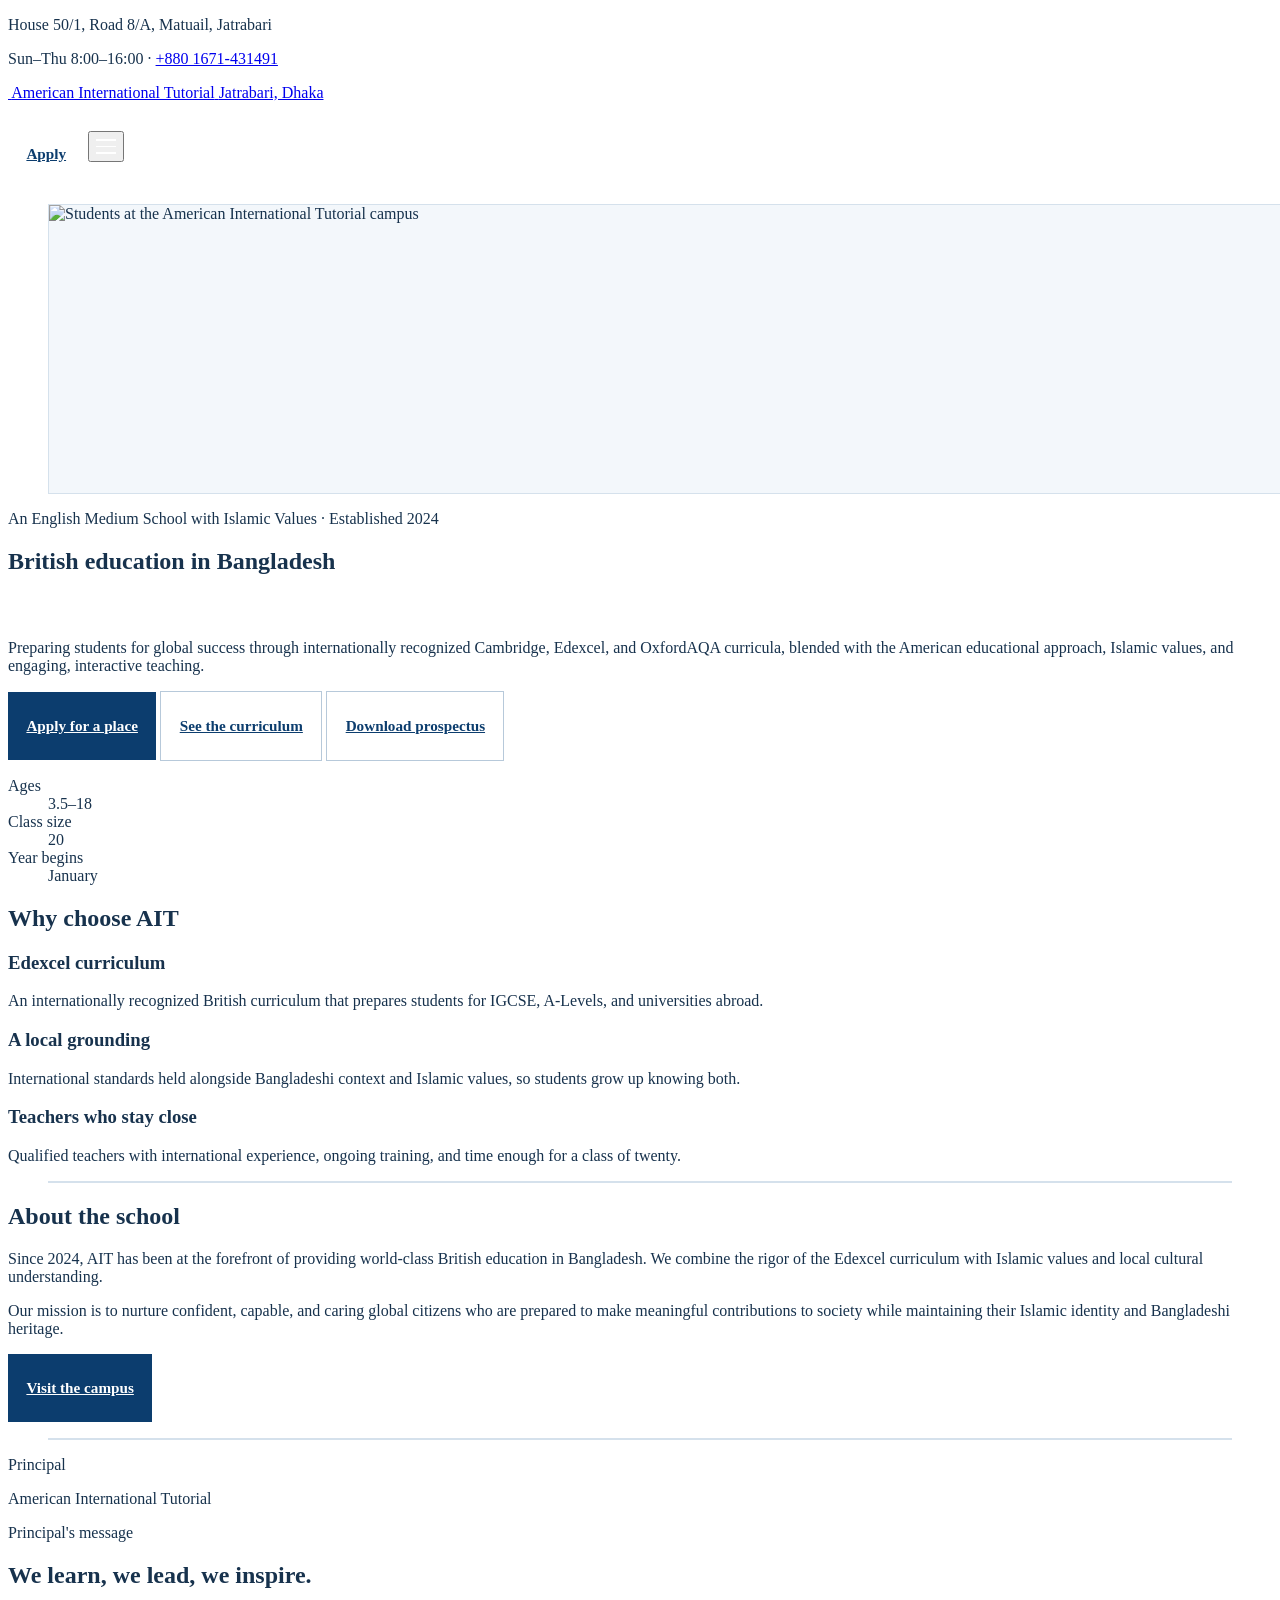
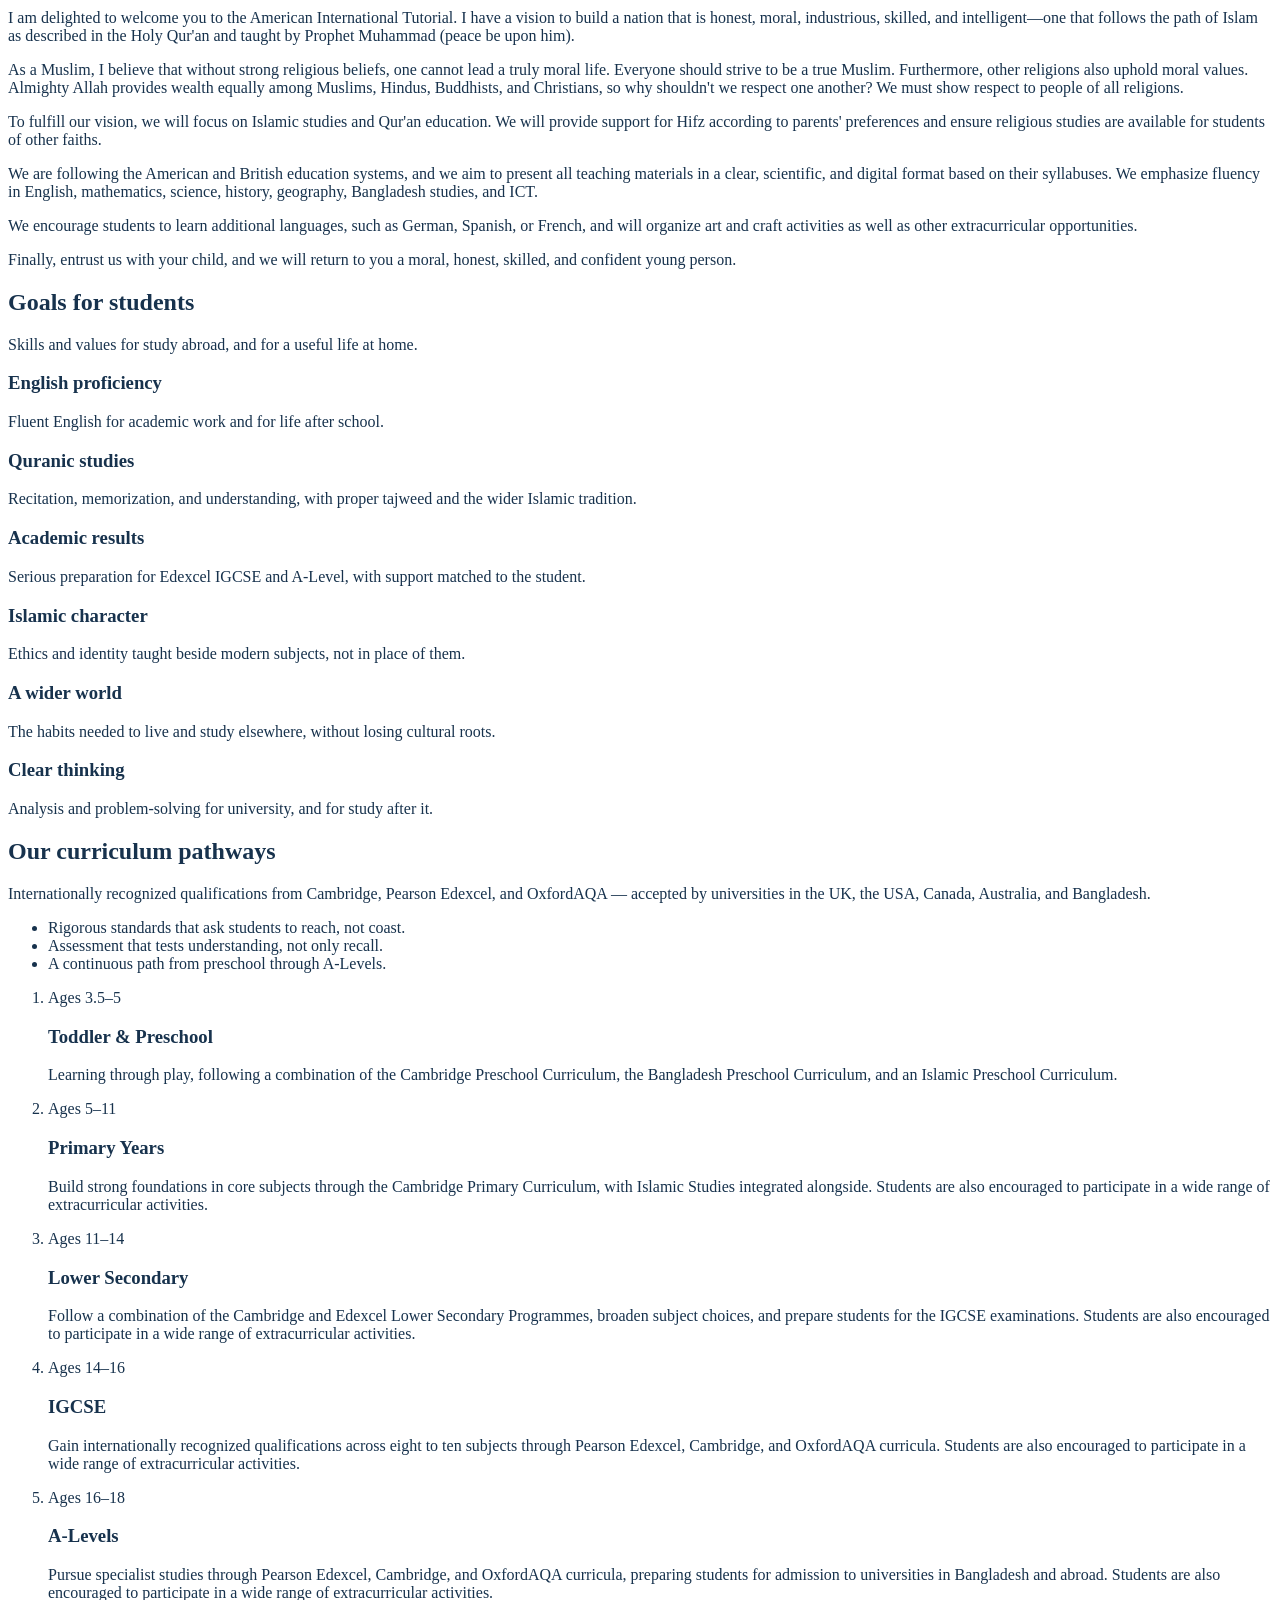
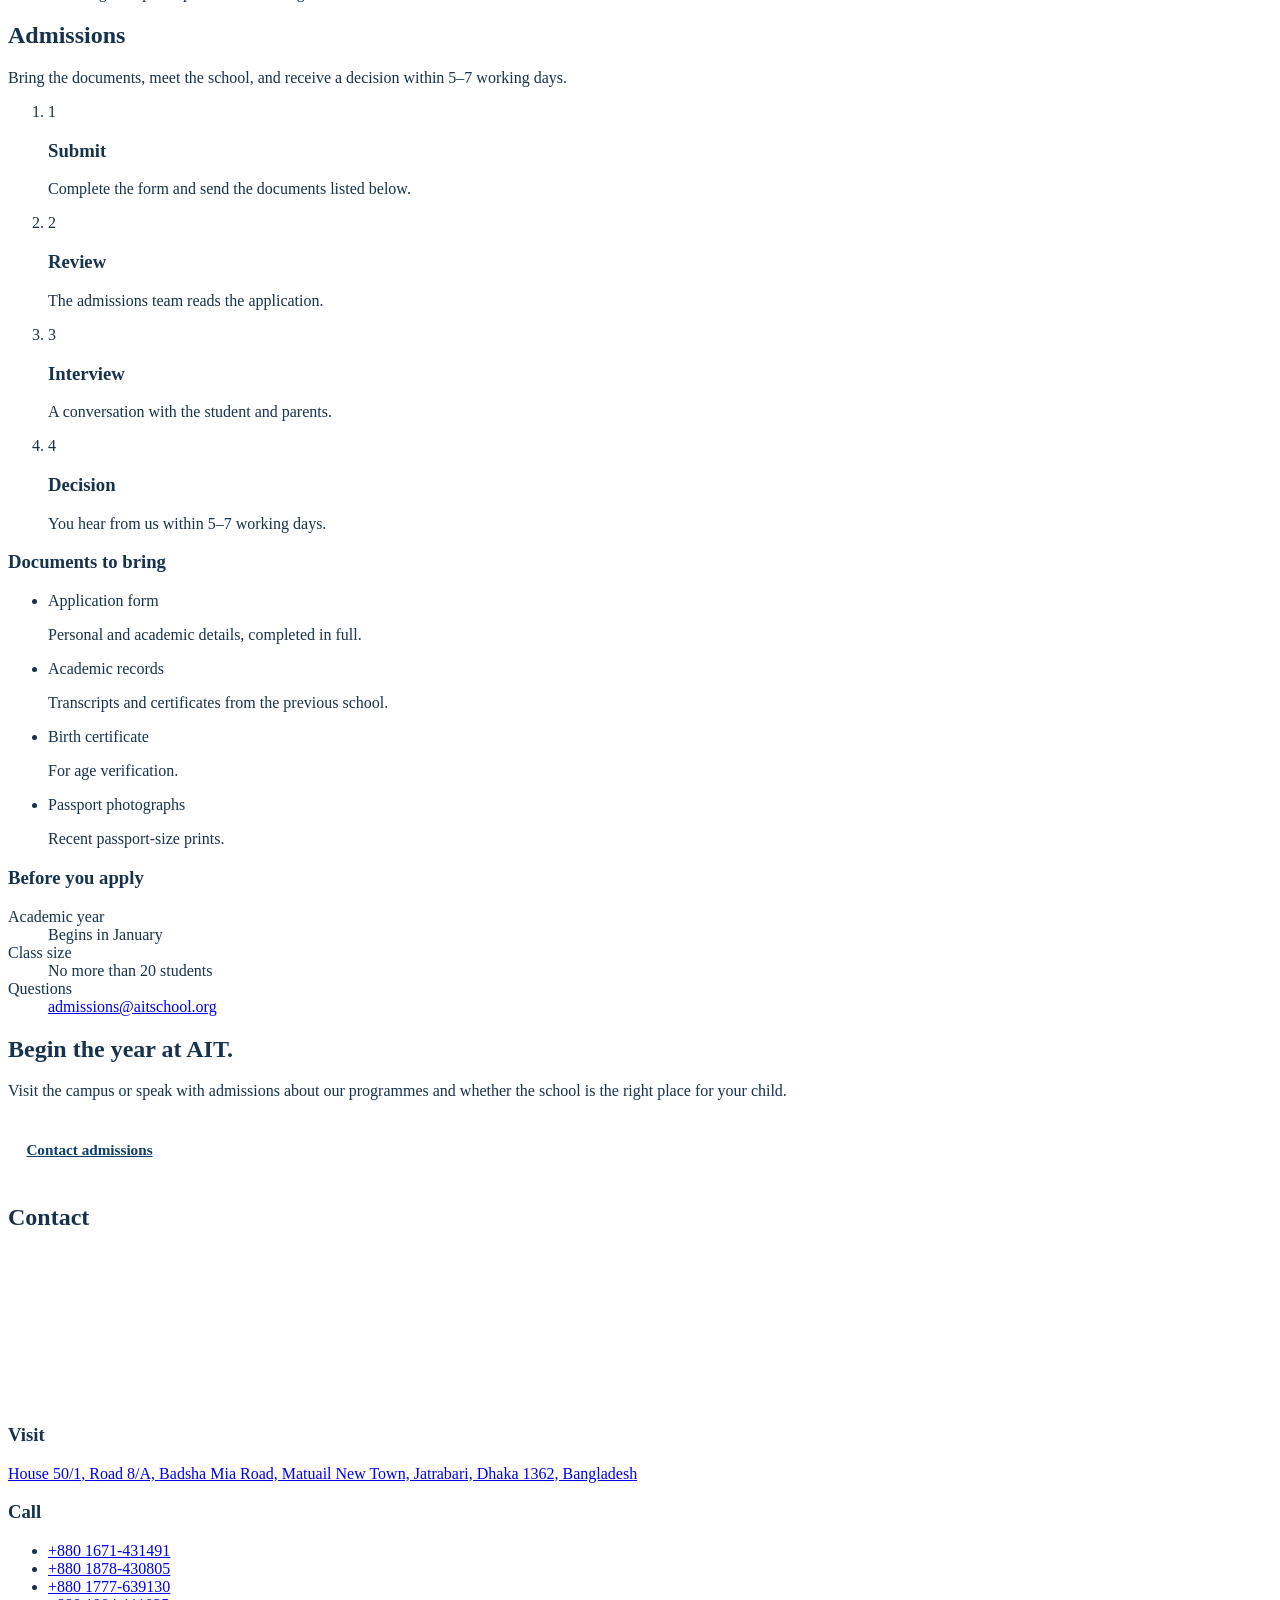
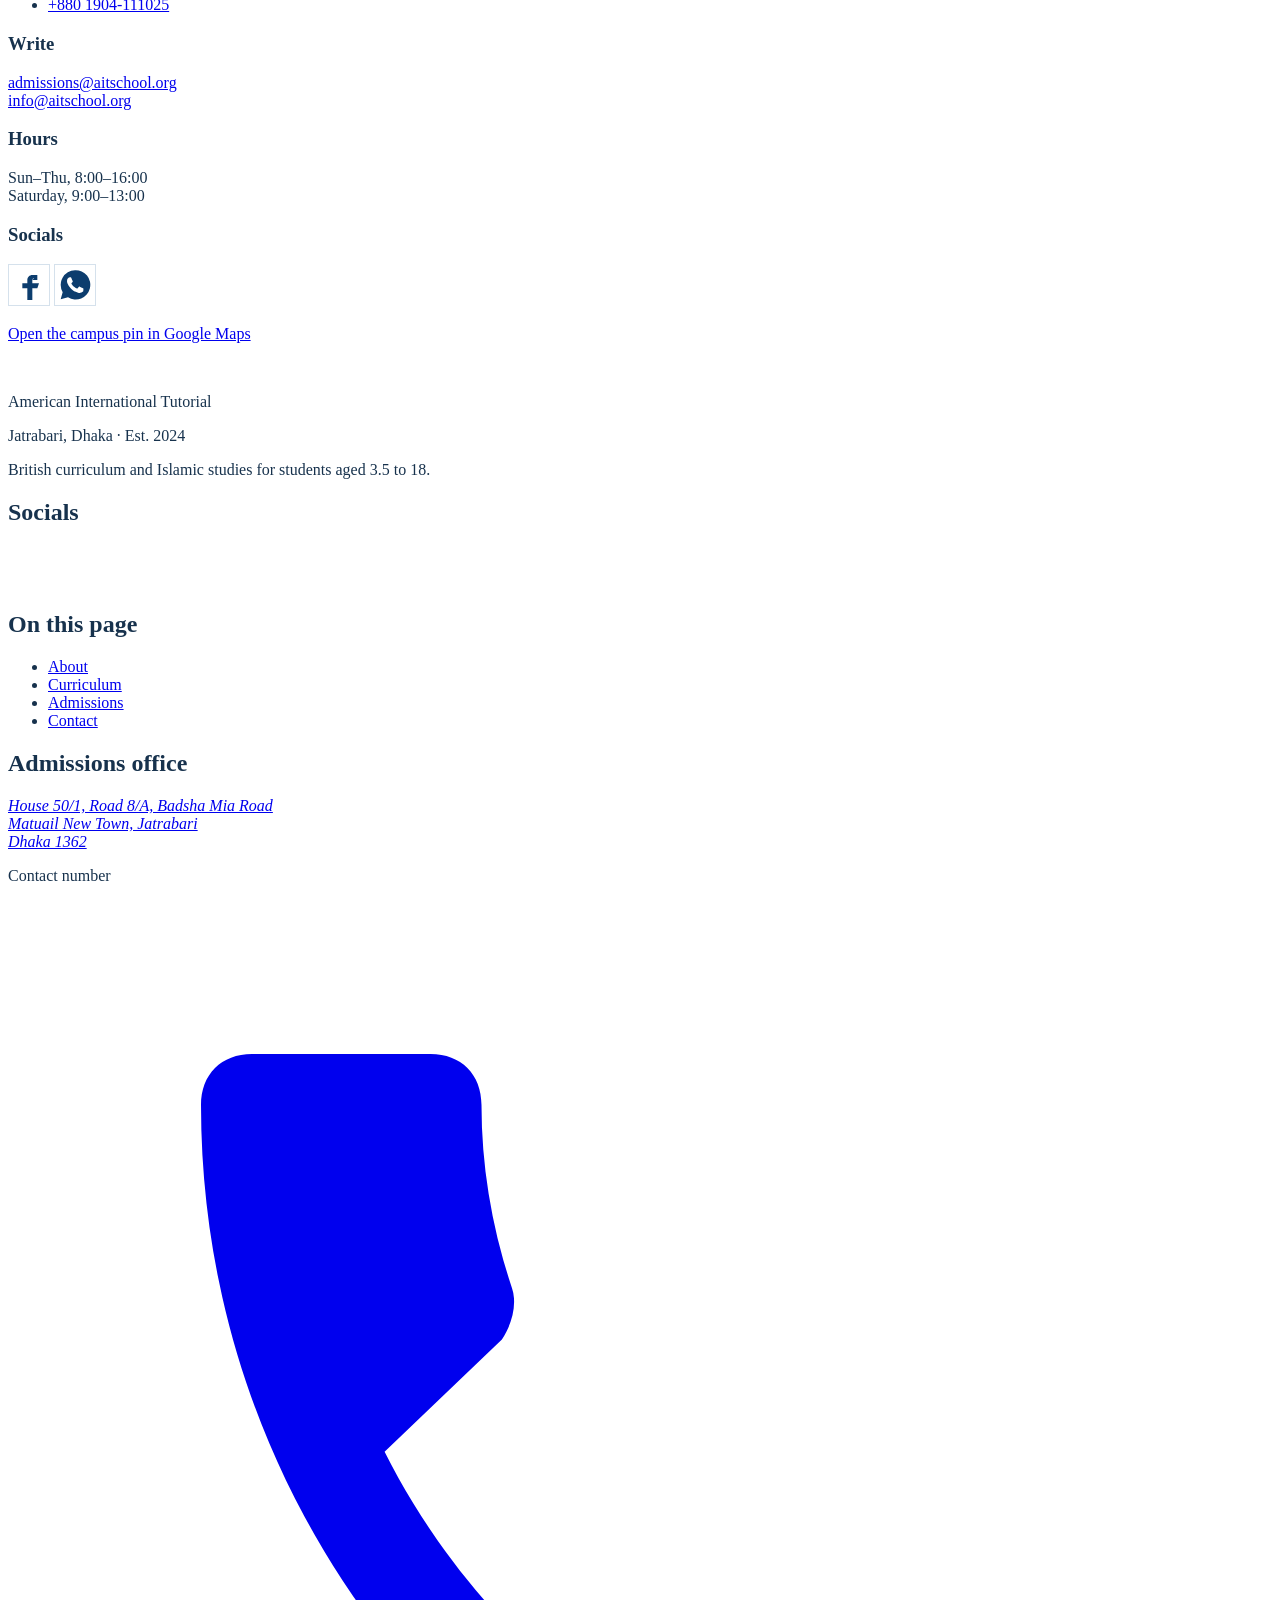
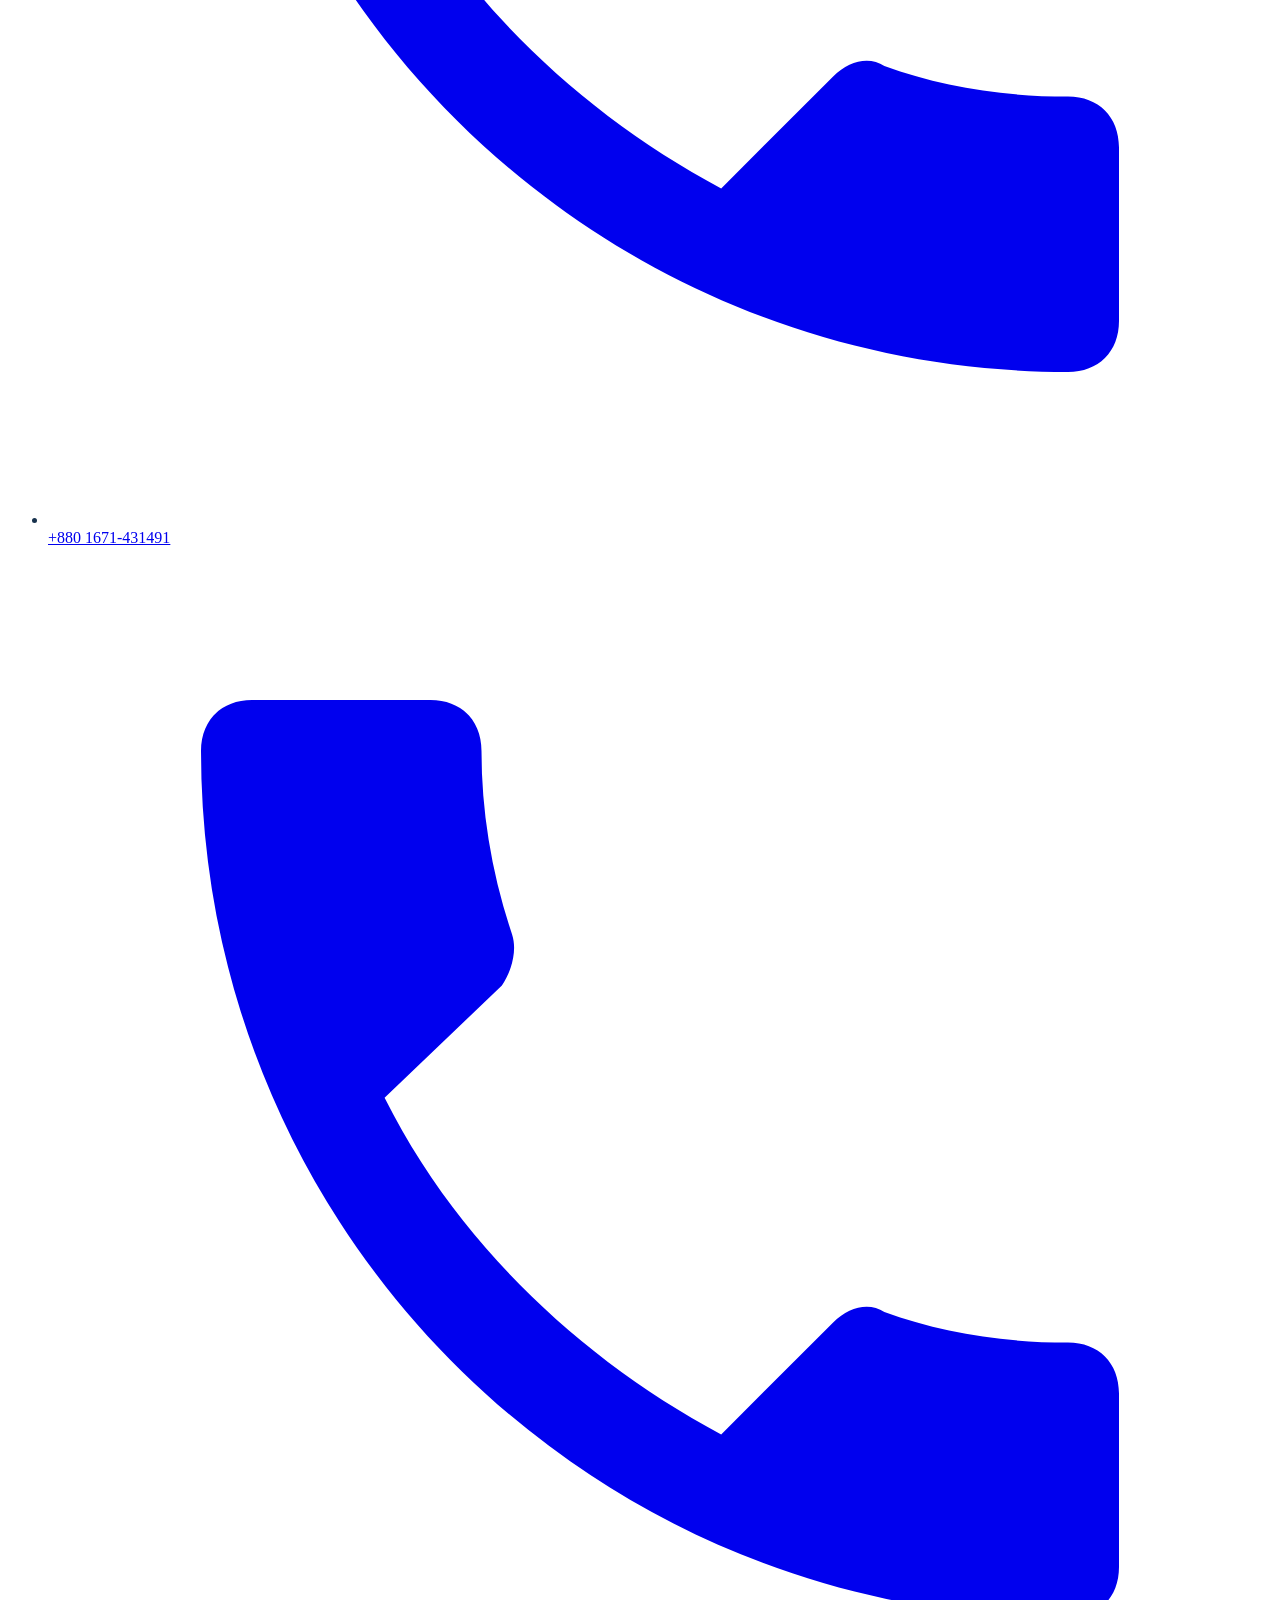
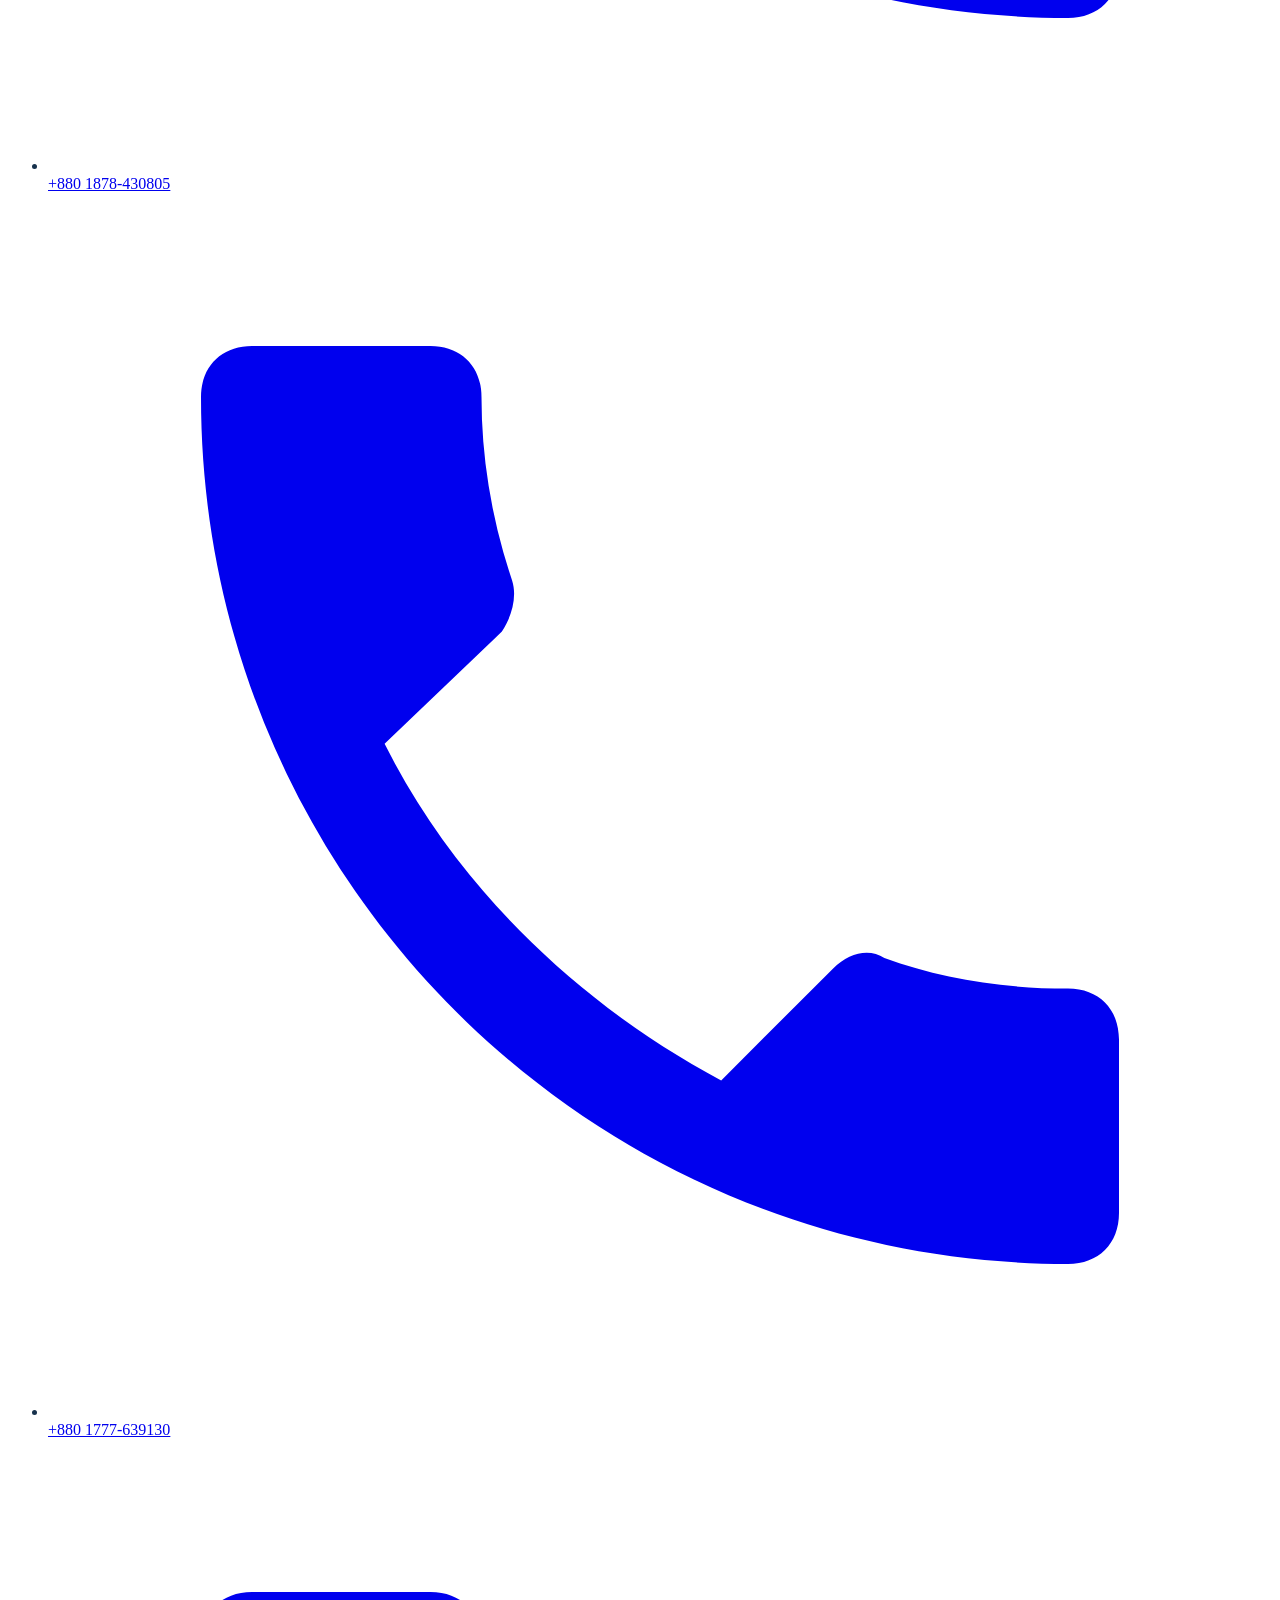
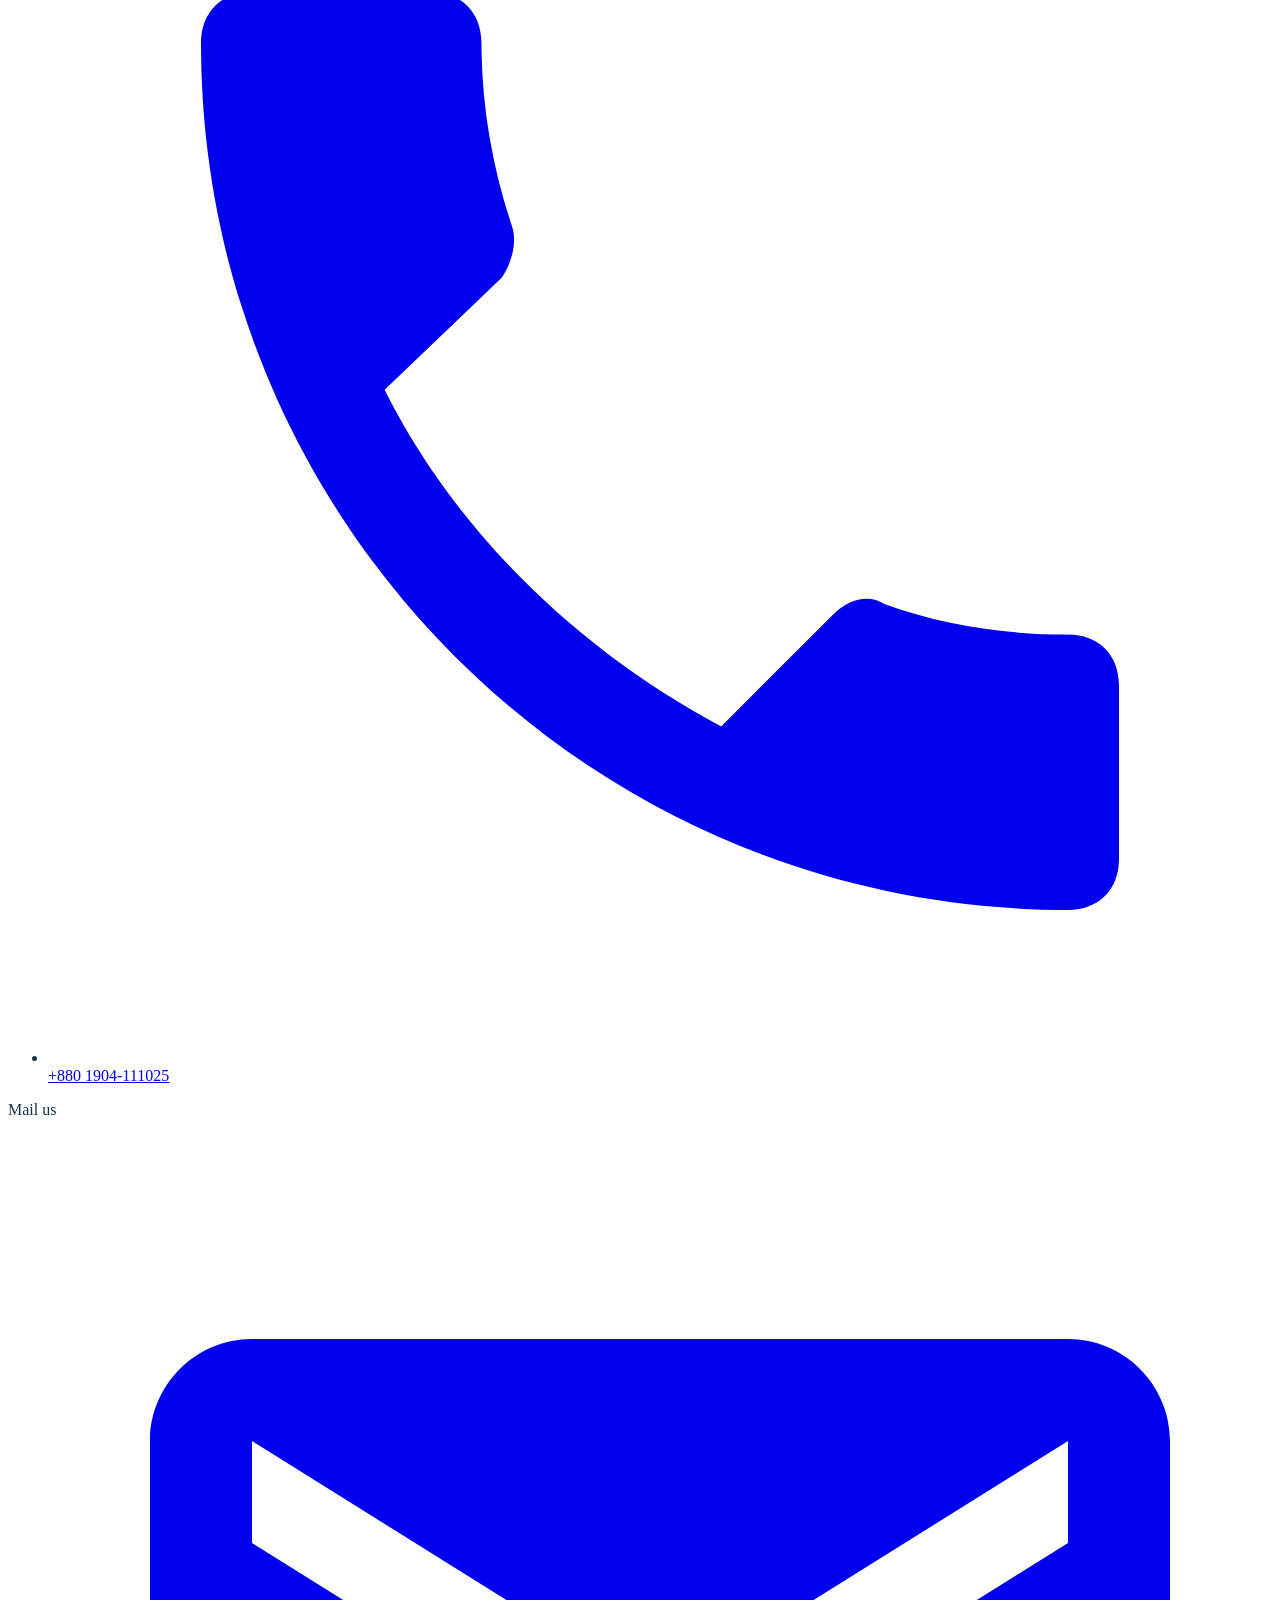
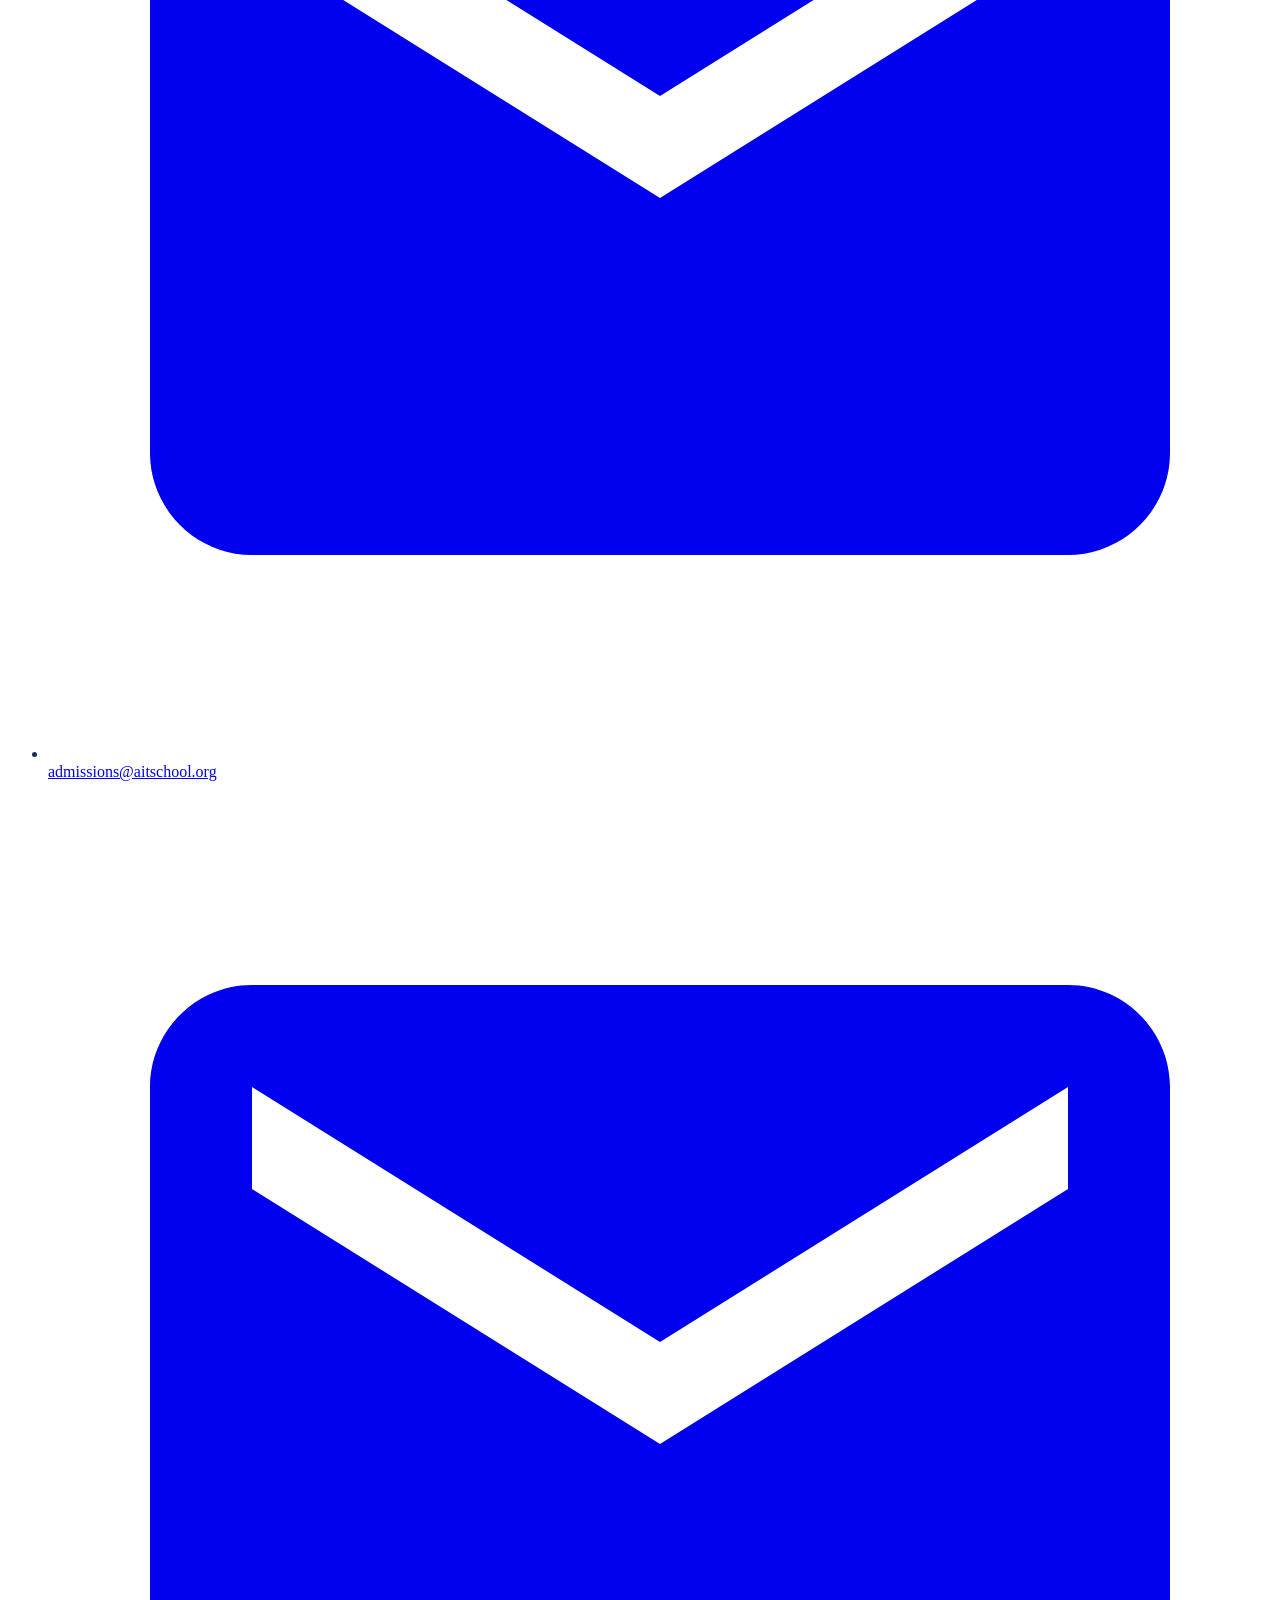
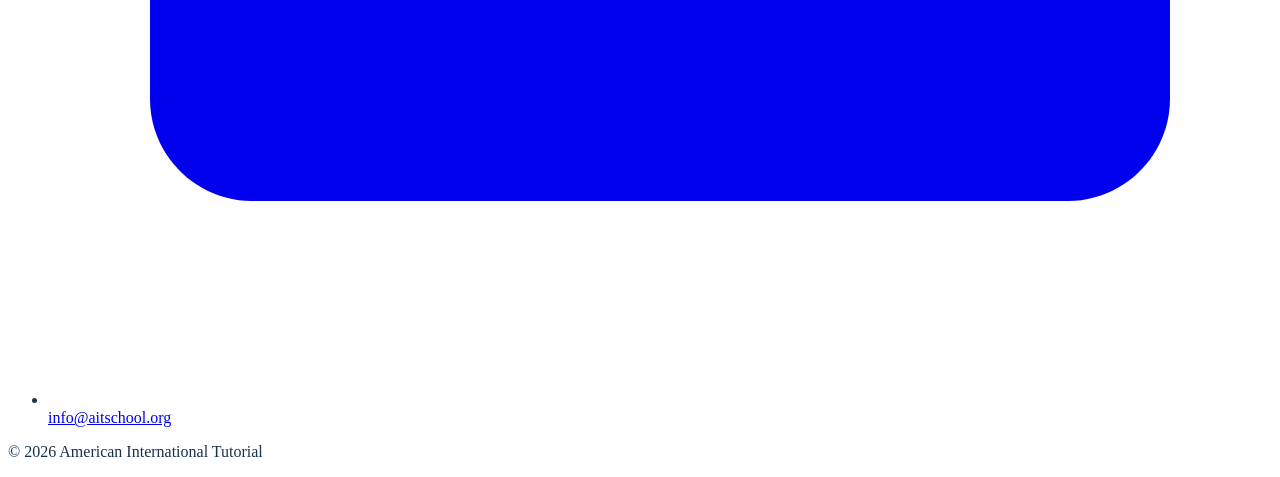
==== commit 5046cc49: "Updated contact information" ====
--- a/index.html
+++ b/index.html
@@ -38,7 +38,7 @@
       "image": "https://aitschool.org/fav/web-app-manifest-512x512.png",
       "description": "American International Tutorial in Matuail, Jatrabari, Dhaka offers Cambridge, Pearson Edexcel, and OxfordAQA education alongside Islamic studies, from preschool through A-Levels.",
       "email": "admissions@aitschool.org",
-      "telephone": "+8801878430805",
+      "telephone": "+8801671431491",
       "foundingDate": "2024",
       "address": {
         "@type": "PostalAddress",
@@ -55,8 +55,8 @@
       },
       "hasMap": "https://maps.app.goo.gl/FdvYZ2ABRMLW7zpc9",
       "sameAs": [
-        "https://www.facebook.com/",
-        "https://wa.me/8801878430805"
+        "https://www.facebook.com/profile.php?id=61554699216272",
+        "https://wa.me/8801671431491"
       ]
     }
   </script>
@@ -345,7 +345,7 @@
   <div class="bg-[#082844] text-white/75">
     <div class="max-w-6xl mx-auto px-6 py-2 flex flex-wrap items-center justify-between gap-x-6 gap-y-1 text-[0.8rem]">
       <p>House 50/1, Road 8/A, Matuail, Jatrabari</p>
-      <p>Sun–Thu 8:00–16:00 <span class="mx-2 text-white/30" aria-hidden="true">·</span> +880 2-XXXXXXX</p>
+      <p>Sun–Thu 8:00–16:00 <span class="mx-2 text-white/30" aria-hidden="true">·</span> <a class="hover:text-white" href="tel:+8801671431491">+880 1671-431491</a></p>
     </div>
   </div>
 
@@ -756,9 +756,14 @@
                   rel="noopener noreferrer">House 50/1, Road 8/A, Badsha Mia Road, Matuail New Town, Jatrabari, Dhaka 1362, Bangladesh</a>
               </p>
             </article>
-            <article class="border border-line p-5">
+            <article class="border border-line p-5 sm:col-span-2">
               <h3 class="text-sm font-semibold text-school">Call</h3>
-              <p class="mt-2 text-navy leading-relaxed">+880 2-XXXXXXX<br />+880 1XXXXXXXXX</p>
+              <ul class="mt-2 grid sm:grid-cols-2 gap-x-6 gap-y-1 text-navy leading-relaxed">
+                <li><a class="hover:text-school" href="tel:+8801671431491">+880 1671-431491</a></li>
+                <li><a class="hover:text-school" href="tel:+8801878430805">+880 1878-430805</a></li>
+                <li><a class="hover:text-school" href="tel:+8801777639130">+880 1777-639130</a></li>
+                <li><a class="hover:text-school" href="tel:+8801904111025">+880 1904-111025</a></li>
+              </ul>
             </article>
             <article class="border border-line p-5">
               <h3 class="text-sm font-semibold text-school">Write</h3>
@@ -771,15 +776,15 @@
               <h3 class="text-sm font-semibold text-school">Hours</h3>
               <p class="mt-2 text-navy leading-relaxed">Sun–Thu, 8:00–16:00<br />Saturday, 9:00–13:00</p>
             </article>
-            <article class="border border-line p-5">
+            <article class="border border-line p-5 sm:col-span-2">
               <h3 class="text-sm font-semibold text-school">Socials</h3>
               <div class="mt-3 flex gap-2">
-                <a class="social" href="https://www.facebook.com/" target="_blank" rel="noopener noreferrer" aria-label="Facebook">
+                <a class="social" href="https://www.facebook.com/profile.php?id=61554699216272" target="_blank" rel="noopener noreferrer" aria-label="Facebook">
                   <svg viewBox="0 0 24 24" class="h-5 w-5" fill="currentColor" aria-hidden="true">
                     <path d="M14 9h3V6h-3c-1.7 0-3 1.3-3 3v2H8v3h3v7h3v-7h3l1-3h-4V9c0-.6.4-1 1-1z" />
                   </svg>
                 </a>
-                <a class="social" href="https://wa.me/8801878430805" target="_blank" rel="noopener noreferrer" aria-label="WhatsApp">
+                <a class="social" href="https://wa.me/8801671431491" target="_blank" rel="noopener noreferrer" aria-label="WhatsApp">
                   <svg viewBox="0 0 24 24" class="h-5 w-5" fill="currentColor" aria-hidden="true">
                     <path d="M12 3.1A8.8 8.8 0 0 0 4.6 16.3L3.4 20.6l4.4-1.2A8.8 8.8 0 1 0 12 3.1zm5.1 12.4c-.2.6-1.2 1.1-1.7 1.2-.4.1-1 .1-1.6-.1-.4-.1-.8-.3-1.4-.5-2.5-1.1-4.1-3.6-4.2-3.7-.1-.2-1-1.3-1-2.6s.6-1.8.9-2.1c.2-.2.5-.3.7-.3h.5c.1 0 .3 0 .5.4.2.5.7 1.7.8 1.8.1.1.1.3 0 .4-.1.2-.1.3-.2.4l-.4.4c-.1.1-.2.2-.1.5.1.2.6 1 1.3 1.6.9.8 1.7 1.1 1.9 1.2.2.1.4.1.5-.1.1-.2.6-.7.8-.9.2-.2.3-.2.5-.1.2.1 1.4.7 1.6.8.2.1.4.2.5.3.1.1.1.6-.1 1.2z" />
                   </svg>
@@ -809,12 +814,12 @@
         <p class="mt-4 max-w-sm leading-relaxed">British curriculum and Islamic studies for students aged 3.5 to 18.</p>
         <h2 class="mt-6 text-sm font-semibold text-white">Socials</h2>
         <div class="mt-3 flex gap-2">
-          <a class="social social-on-dark" href="https://www.facebook.com/" target="_blank" rel="noopener noreferrer" aria-label="Facebook">
+          <a class="social social-on-dark" href="https://www.facebook.com/profile.php?id=61554699216272" target="_blank" rel="noopener noreferrer" aria-label="Facebook">
             <svg viewBox="0 0 24 24" class="h-5 w-5" fill="currentColor" aria-hidden="true">
               <path d="M14 9h3V6h-3c-1.7 0-3 1.3-3 3v2H8v3h3v7h3v-7h3l1-3h-4V9c0-.6.4-1 1-1z" />
             </svg>
           </a>
-          <a class="social social-on-dark" href="https://wa.me/8801878430805" target="_blank" rel="noopener noreferrer" aria-label="WhatsApp">
+          <a class="social social-on-dark" href="https://wa.me/8801671431491" target="_blank" rel="noopener noreferrer" aria-label="WhatsApp">
             <svg viewBox="0 0 24 24" class="h-5 w-5" fill="currentColor" aria-hidden="true">
               <path d="M12 3.1A8.8 8.8 0 0 0 4.6 16.3L3.4 20.6l4.4-1.2A8.8 8.8 0 1 0 12 3.1zm5.1 12.4c-.2.6-1.2 1.1-1.7 1.2-.4.1-1 .1-1.6-.1-.4-.1-.8-.3-1.4-.5-2.5-1.1-4.1-3.6-4.2-3.7-.1-.2-1-1.3-1-2.6s.6-1.8.9-2.1c.2-.2.5-.3.7-.3h.5c.1 0 .3 0 .5.4.2.5.7 1.7.8 1.8.1.1.1.3 0 .4-.1.2-.1.3-.2.4l-.4.4c-.1.1-.2.2-.1.5.1.2.6 1 1.3 1.6.9.8 1.7 1.1 1.9 1.2.2.1.4.1.5-.1.1-.2.6-.7.8-.9.2-.2.3-.2.5-.1.2.1 1.4.7 1.6.8.2.1.4.2.5.3.1.1.1.6-.1 1.2z" />
             </svg>
@@ -836,9 +841,19 @@
           <p><a class="hover:text-white" href="https://maps.app.goo.gl/FdvYZ2ABRMLW7zpc9" target="_blank"
               rel="noopener noreferrer">House 50/1, Road 8/A, Badsha Mia Road<br />Matuail New Town,
               Jatrabari<br />Dhaka 1362</a></p>
-          <p class="pt-2">+880 2-XXXXXXX</p>
-          <p><a class="hover:text-white" href="mailto:admissions@aitschool.org">admissions@aitschool.org</a></p>
         </address>
+        <p class="mt-5 text-sm font-semibold text-white">Contact number</p>
+        <ul class="mt-2 space-y-1.5 leading-relaxed">
+          <li><a class="inline-flex items-center gap-2 hover:text-white" href="tel:+8801671431491"><svg viewBox="0 0 24 24" class="h-4 w-4 shrink-0 text-white/55" fill="currentColor" aria-hidden="true"><path d="M6.6 10.8c1.4 2.8 3.8 5.1 6.6 6.6l2.2-2.2c.3-.3.7-.4 1-.2 1.1.4 2.3.6 3.6.6.6 0 1 .4 1 1V20c0 .6-.4 1-1 1C10.6 21 3 13.4 3 4c0-.6.4-1 1-1h3.5c.6 0 1 .4 1 1 0 1.2.2 2.4.6 3.6.1.3 0 .7-.2 1l-2.3 2.2z" /></svg>+880 1671-431491</a></li>
+          <li><a class="inline-flex items-center gap-2 hover:text-white" href="tel:+8801878430805"><svg viewBox="0 0 24 24" class="h-4 w-4 shrink-0 text-white/55" fill="currentColor" aria-hidden="true"><path d="M6.6 10.8c1.4 2.8 3.8 5.1 6.6 6.6l2.2-2.2c.3-.3.7-.4 1-.2 1.1.4 2.3.6 3.6.6.6 0 1 .4 1 1V20c0 .6-.4 1-1 1C10.6 21 3 13.4 3 4c0-.6.4-1 1-1h3.5c.6 0 1 .4 1 1 0 1.2.2 2.4.6 3.6.1.3 0 .7-.2 1l-2.3 2.2z" /></svg>+880 1878-430805</a></li>
+          <li><a class="inline-flex items-center gap-2 hover:text-white" href="tel:+8801777639130"><svg viewBox="0 0 24 24" class="h-4 w-4 shrink-0 text-white/55" fill="currentColor" aria-hidden="true"><path d="M6.6 10.8c1.4 2.8 3.8 5.1 6.6 6.6l2.2-2.2c.3-.3.7-.4 1-.2 1.1.4 2.3.6 3.6.6.6 0 1 .4 1 1V20c0 .6-.4 1-1 1C10.6 21 3 13.4 3 4c0-.6.4-1 1-1h3.5c.6 0 1 .4 1 1 0 1.2.2 2.4.6 3.6.1.3 0 .7-.2 1l-2.3 2.2z" /></svg>+880 1777-639130</a></li>
+          <li><a class="inline-flex items-center gap-2 hover:text-white" href="tel:+8801904111025"><svg viewBox="0 0 24 24" class="h-4 w-4 shrink-0 text-white/55" fill="currentColor" aria-hidden="true"><path d="M6.6 10.8c1.4 2.8 3.8 5.1 6.6 6.6l2.2-2.2c.3-.3.7-.4 1-.2 1.1.4 2.3.6 3.6.6.6 0 1 .4 1 1V20c0 .6-.4 1-1 1C10.6 21 3 13.4 3 4c0-.6.4-1 1-1h3.5c.6 0 1 .4 1 1 0 1.2.2 2.4.6 3.6.1.3 0 .7-.2 1l-2.3 2.2z" /></svg>+880 1904-111025</a></li>
+        </ul>
+        <p class="mt-5 text-sm font-semibold text-white">Mail us</p>
+        <ul class="mt-2 space-y-1.5 leading-relaxed">
+          <li><a class="inline-flex items-center gap-2 hover:text-white" href="mailto:admissions@aitschool.org"><svg viewBox="0 0 24 24" class="h-4 w-4 shrink-0 text-white/55" fill="currentColor" aria-hidden="true"><path d="M20 4H4c-1.1 0-2 .9-2 2v12c0 1.1.9 2 2 2h16c1.1 0 2-.9 2-2V6c0-1.1-.9-2-2-2zm0 4-8 5-8-5V6l8 5 8-5v2z" /></svg>admissions@aitschool.org</a></li>
+          <li><a class="inline-flex items-center gap-2 hover:text-white" href="mailto:info@aitschool.org"><svg viewBox="0 0 24 24" class="h-4 w-4 shrink-0 text-white/55" fill="currentColor" aria-hidden="true"><path d="M20 4H4c-1.1 0-2 .9-2 2v12c0 1.1.9 2 2 2h16c1.1 0 2-.9 2-2V6c0-1.1-.9-2-2-2zm0 4-8 5-8-5V6l8 5 8-5v2z" /></svg>info@aitschool.org</a></li>
+        </ul>
       </div>
     </div>
     <div class="border-t border-white/10">
